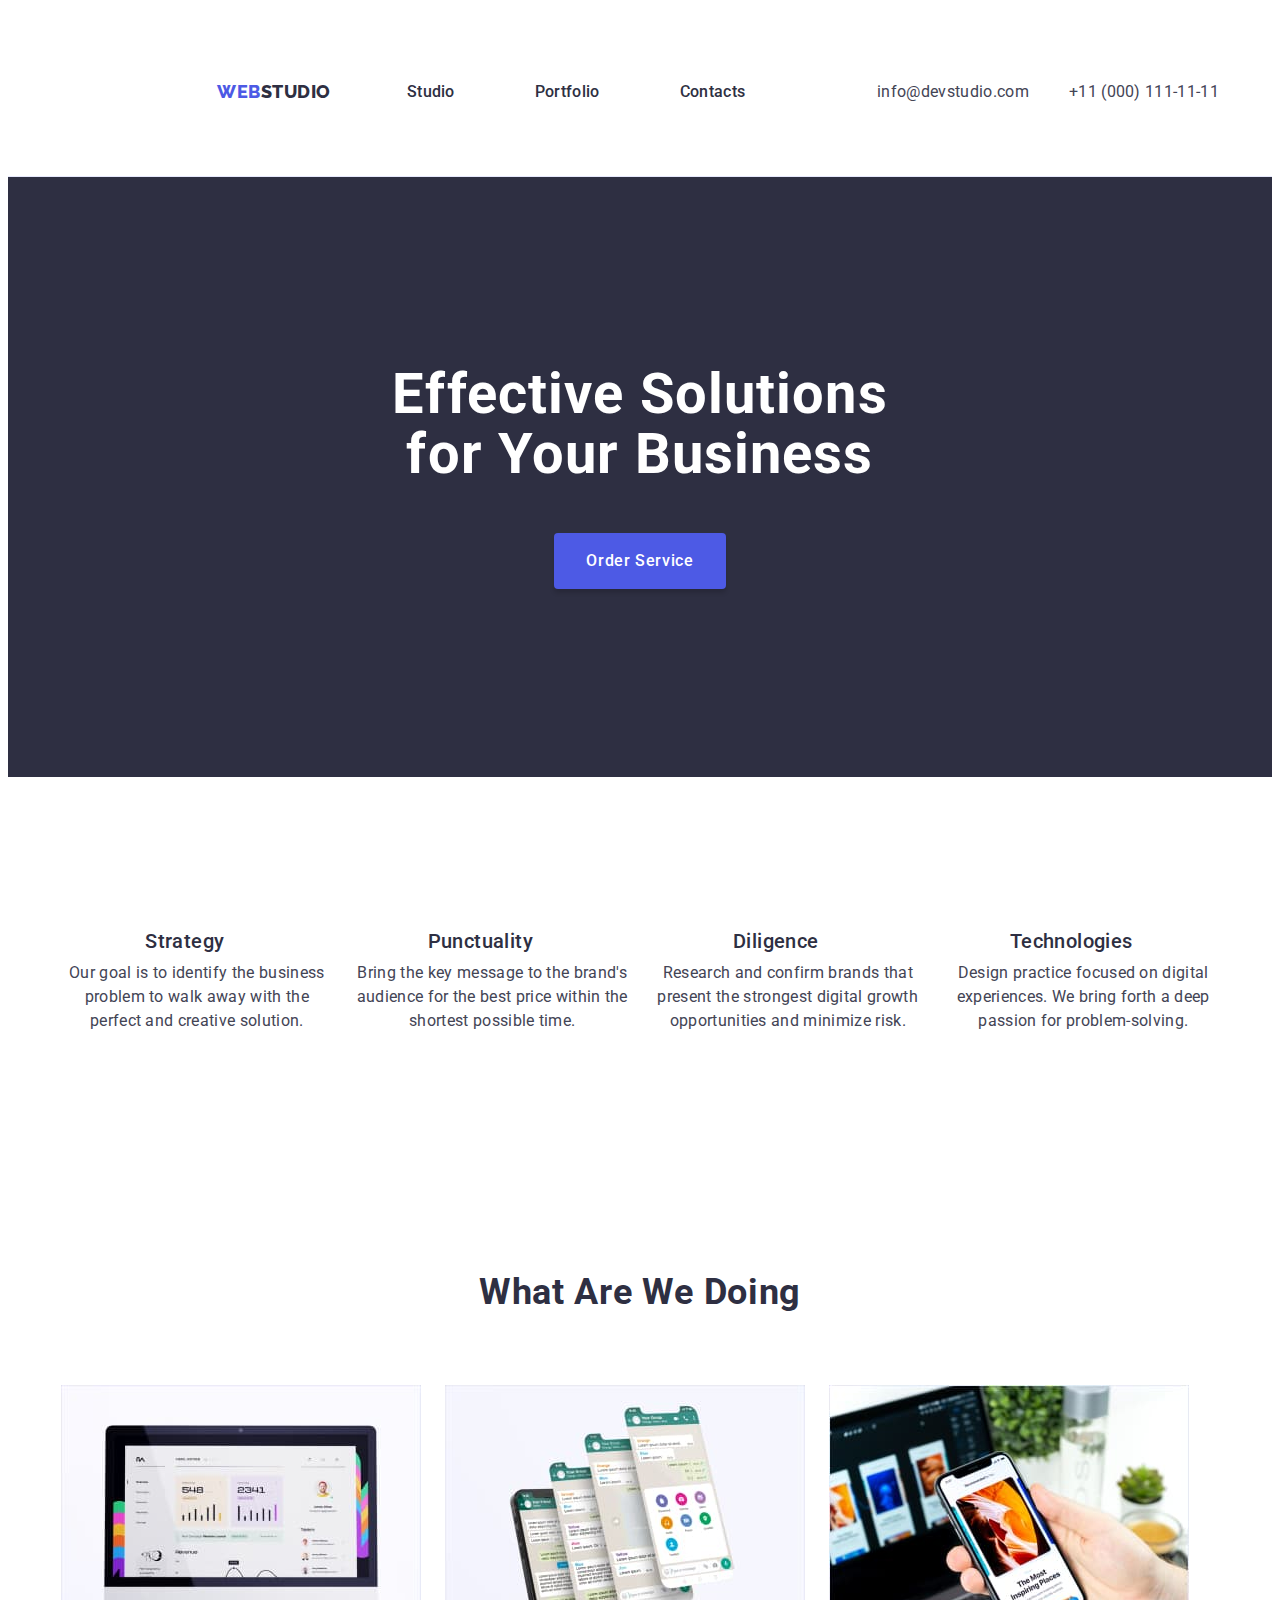
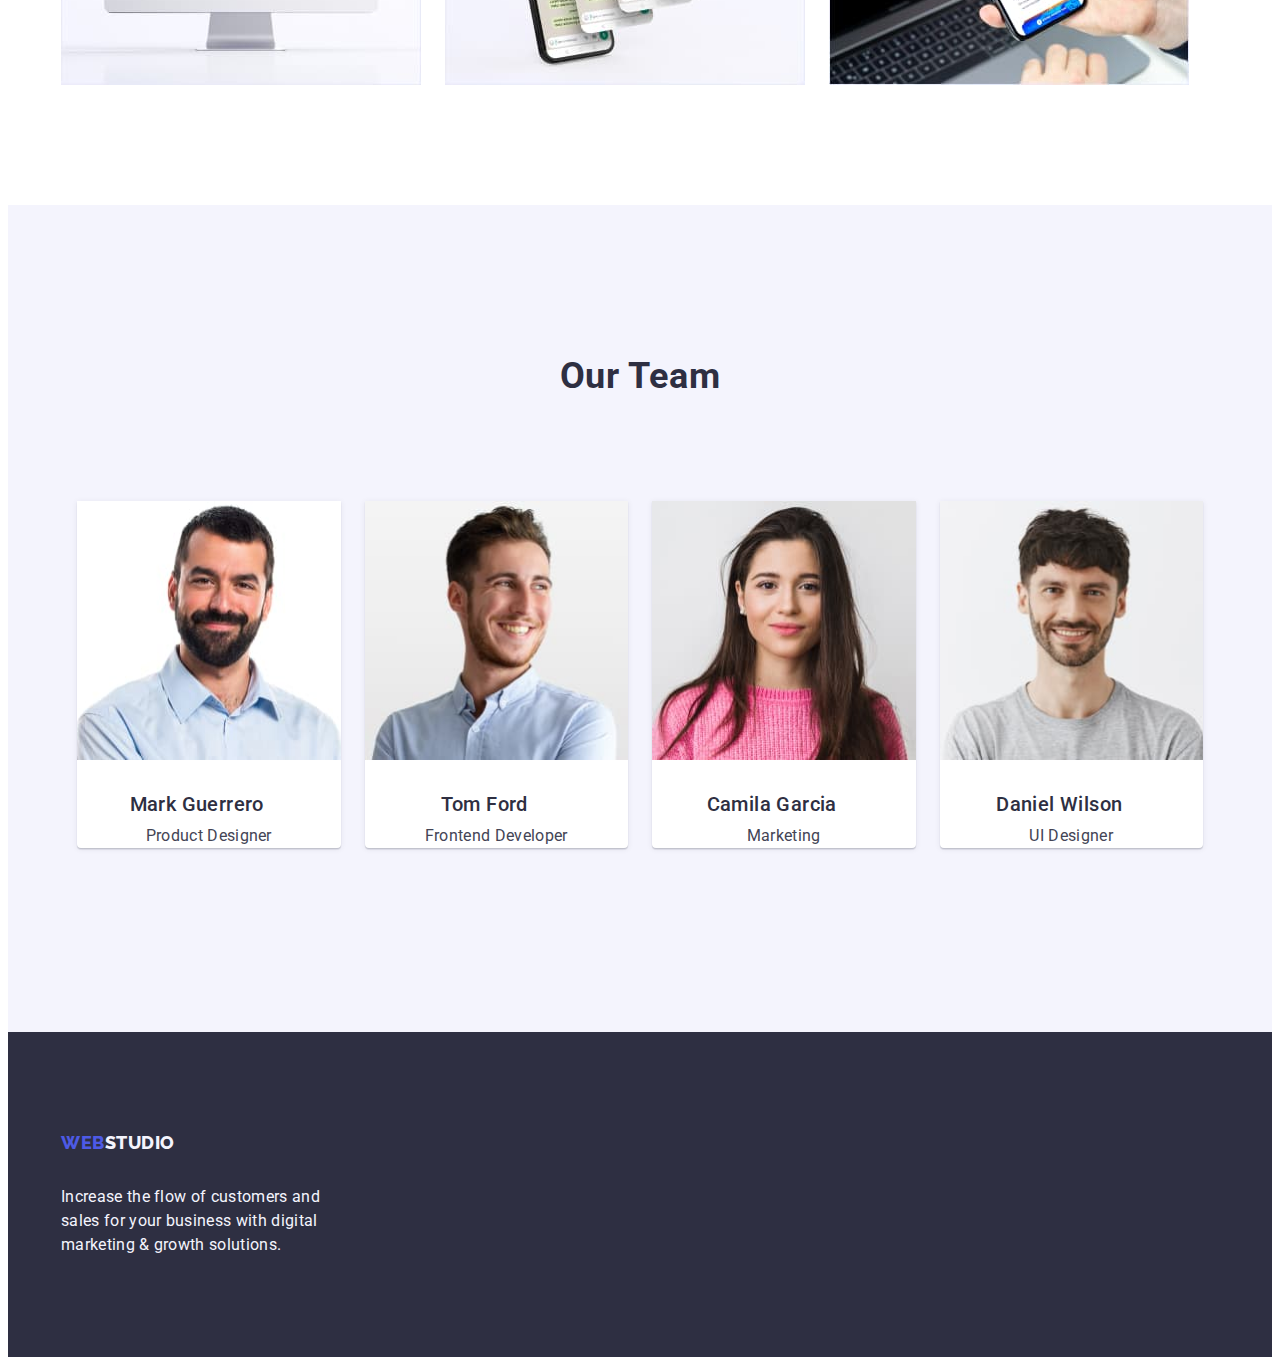
==== index.html @ ad67fa26 "update" ====
<!DOCTYPE html>
<html lang="en">
<head>
    <meta charset="UTF-8">
    <meta http-equiv="X-UA-Compatible" content="IE=edge">
    <meta name="viewport" content="width=device-width, initial-scale=1.0">
    <title>Studio</title>
    <link rel="preconnect" href="https://fonts.googleapis.com">
    <link rel="preconnect" href="https://fonts.gstatic.com" crossorigin>
    <link href="https://fonts.googleapis.com/css2?family=Raleway:wght@800&family=Roboto:wght@400;500;700;900&display=swap" rel="stylesheet">
    <link rel="stylesheet" href="https://cdnjs.cloudflare.com/ajax/libs/modern-normalize/2.0.0/modern-normalize.min.css" integrity="sha512-4xo8blKMVCiXpTaLzQSLSw3KFOVPWhm/TRtuPVc4WG6kUgjH6J03IBuG7JZPkcWMxJ5huwaBpOpnwYElP/m6wg==" crossorigin="anonymous" referrerpolicy="no-referrer" />
    <link rel="stylesheet" href="./css/styles.css">
</head>
<body class="body">

  <!--header-->
  <header class="page-header">
    <div class="container header-cont">
    <nav class="page-navigation">
      <a href="./portfolio.html" class="link logo" >Web<span class="logo-studio">Studio</span></a>
    <ul class="menu-list list">
      <li class="menu-item">
        <a href="./index.html" class="link menu-link">Studio</a></li>
      <li class="menu-item">
        <a href="./portfolio.html" class="link menu-link">Portfolio</a></li>
      <li class="menu-item">
        <a class="link menu-link last-link" href="">Contacts</a></li>
    </ul>
    </nav>
<!--address-->
    <address class="address-header">
      <ul class="list adr-header">
        <li class="address-mail-btn">
          <a class="link modal-button" href="mailto:info@devstudio.com">info@devstudio.com</a>
        </li>
        <li class="address-mail-btn">
      <a class="link modal-button" href="tel:+110001111111">+11 (000) 111-11-11</a>
      </li>
      </ul>
    </address>
  </div>
  </header>

<main>
  <!--hero-->
  <section class="hero-main">
    <div class="container">
    <h1 class="hero-text">Effective Solutions
    for Your Business</h1>
    <button type="button" class="hero-button">Order Service
    </button>
  </div>
  </section>


<!--section2-->
    <section class="strategy-section">
      <div class="container">
      <h2 hidden class="our-strategy-title">Our Strategy</h2>
      <ul class="list strategy-list">
        <li class="item-strategy">
          <h3 class="heading-title top-text">Strategy</h3>
          <p class="subheading-title low-text">Our goal is to identify the business
          problem to walk away with the perfect and creative solution.</p>
        </li>

        <li class="item-strategy">
          <h3 class="heading-title top-text">Punctuality</h3>
          <p class="subheading-title low-text">Bring the key message to the brand's audience for the best price within the shortest possible time.</p>
        </li>

        <li class="item-strategy">
          <h3 class="heading-title top-text">Diligence</h3>
          <p class="subheading-title low-text">Research and confirm brands that present the strongest digital growth opportunities and minimize risk.</p>
        </li>

        <li class="item-strategy">
          <h3 class="heading-title top-text">Technologies</h3>
          <p class="subheading-title low-text">Design practice focused on digital experiences. We bring forth a deep passion for problem-solving.</p>
        </li>
        </ul>
      </div>
    </section>
<!--section3-->

    <section class="section-gallery">
      <div class="container">
        <h2 class="headline-title">What are we doing</h2>
      <ul class="list galary-list">
        <li class="photo-item">
          <img class="gallery-photo"
          src="./images/comp.jpg" 
          alt="computer"
          width="360">
        </li>

        <li class="photo-item">
          <img class="gallery-photo"
          src="./images/phone.jpg" 
          alt="phone"
          width="360">
        </li>

        <li class="photo-item">
          <img class="gallery-photo"
          src="./images/phone1.jpg" 
          alt="phone1" 
          width="360">
        </li>
      </ul>
    </div>
    </section>

    <!--section4-->
    <section class="section-our-team">
    <div class="container team-item">
      <h2 class="headline-title">Our Team</h2>
    <div class="cont-team">
    <ul class="list team-list">
      <li class="item-our-team">
        <img class="photo-our-team" src="./images/mark.jpg" alt="mark-designer" width="264" >
      <h3 class="heading-title top-text">Mark Guerrero</h3>
      <p class="subheading-title low-text">Product Designer</p>
      </li>
      <li class="item-our-team">
        <img class="photo-our-team" src="./images/tom.jpg" alt="tom_developer" width="264" >
      <h3 class="heading-title top-text">Tom Ford</h3>
      <p class="subheading-title low-text">Frontend Developer</p>
      </li>
  
      <li class="item-our-team">
        <img class="photo-our-team" src="./images/camila.jpg" alt="camila_marketing" width="264" >
      <h3 class="heading-title top-text">Camila Garcia</h3>
      <p class="subheading-title low-text">Marketing</p>
      </li>
  
      <li class="item-our-team">
        <img class="photo-our-team" src="./images/daniel.jpg" alt="ui_designer" width="264" >
      <h3 class="heading-title top-text">Daniel Wilson</h3>
      <p class="subheading-title low-text">UI Designer</p>
    </li>
    </ul>
  </div>
  </div>
    </section>

    
  </main>

  <!--Footer-->
  <footer class="footer-line">
    <div class="container cont-footer">
    <a href="./portfolio.html" 
    class="link logo-foot">Web<span class="logo-studio-footer">Studio</span></a>
<p class="footer-tagline">Increase the flow of customers and sales for your business with digital marketing & growth solutions.</p>
</div>
</footer>
</body>
</html>
---- css/styles.css ----
.list {
    list-style: none;
}

.link {
    text-decoration: none;
}

.address-header {
    font-style: normal;
    margin-left: auto;
}

.body {
    font-family: var(--font-family);
    background-color: var(--white);
    color: var(--button); 
}

p, h1, h2, h3 {
    margin: 0;
}

ul {
    margin: 0;
    padding: 0;
}

img {
    display: block;
}

:root {
--navy-blue: #2E2F42;
--white: #FFFFFF;
--hover: #404BBF;
--button: #434455;
--portfolio-btn: #F4F4FD;
--font-family:'Roboto',sans-serif; 
--iris:#4D5AE5;
--font-weith-low:400;
--font-weith-top:500;
--font-weith-logo:800;
--font-weith-text:700;
--font-size-logo:18px;
--font-size-btn:16px;
}

.container {
    width: 1158px;
    padding-left: 15px;
    padding-right: 15px;
    margin: 0 auto;
}
/*===================HEADER======================*/
.page-header {
    padding: 24px 0 24px;

}
.header-cont {
    display: flex;
    align-items: center;
}

.page-navigation {
    align-items: center;
}

    .logo {
    font-family: "Raleway", sans-serif;
    font-weight: 800;
    font-size: 18px;
    line-height: 1.17;
    letter-spacing: 0.03em;
    text-transform: uppercase;
    color: var(--iris);
    display: flex;
    align-items: center;
    padding-left: 156px;
    margin-right: 76px;
}
.logo-studio {
    font-family: "Raleway", sans-serif;
    font-weight: var(--font-weith-logo);
    font-size: var(--font-size-logo);
    line-height: 21px;
    display: flex;
    letter-spacing: 0.03em;
    text-transform: uppercase;
    color: var(--navy-blue); 
}

.cont-footer {
    display: flex;
    flex-direction: column;
}

.menu-list {
display: flex; 
gap: 40px; 
}

.page-navigation {
    display: flex;
    padding: 24px 0 24px;
}

.menu-link {
    font-family: var(--font-family);
    font-weight: var(--font-weith-top);
    font-size: var(--font-size-btn);
    line-height: 1.50;
    letter-spacing: 0.02em;
    color: var(--navy-blue);
}

.menu-link:hover,
.menu-link:focus {
    color: var(--hover);
}

.menu-item {
    margin-right: 40px;
    padding: 24px 0 24px;
}
.last-link {
    margin-right: 0;

}
.page-header {
    padding-top: 24px;
    border-bottom: 1px solid #E7E9FC;
    box-sizing: border-box;
}
/*===================/HEADER======================*/

/*===================ADDRESS======================*/
.modal-button {
    font-family: var(--font-family); 
    font-weight: var(--font-weith-low);
    font-size: var(--font-size-btn);
    line-height: 1.50;
    letter-spacing: 0.02em;
    color: var(--button);
    font-style: normal;
    padding-top: 24px;
    margin-bottom: 24px;

}
.modal-button:hover,
.modal-button:focus {
    color: var(--hover);
}

.address-mail-btn {
    display: flex;
    margin-left: auto;
    align-items: center;
    padding: 24px 0;
}

.adr-header {
    display: flex;
    gap: 40px; 
}
/*===================/ADDRESS======================*/

/*===================HERO==================*/

.hero-main {
    background-color: #2E2F42;
    padding: 188px 0;

}
.hero-text {
    margin: 0 auto;
    font-family: var(--font-family); 
    font-size: 56px;
    line-height: 1.07; 
    text-align: center;
    letter-spacing: 0.02em;
    color: var(--white);
    margin-bottom: 48px;
    max-width: 496px;
}
.hero-button {
    border: none;
    margin: 0 auto;
    display: block;
    font-family: var(--font-family);
    font-weight: var(--font-weith-top);
    font-size: var(--font-size-btn);
    height: 56px;
    min-width: 169px;
    line-height: 1.50; 
    box-shadow: 0px 4px 4px rgba(0, 0, 0, 0.15);
    border-radius: 4px;
    letter-spacing: 0.04em;
    color: var(--white);
    background: var(--iris);
    padding-top: 16px;
    padding-bottom: 16px;
    padding-left: 32px;
    padding-right: 32px;
    cursor: pointer
}

.hero-button:hover,
.hero-button:focus {
    background: var(--hover);
}


/*===================/HERO======================*/

/*===================STRATEGY======================*/
.strategy-section {
    padding-top: 120px;
    padding-bottom: 120px;
}

.strategy-list {
    display: flex;
    gap: 24px;
}
.item-strategy {
    flex-basis: calc((100% - 3 * 24px) / 4);

}
/*===================/STRATEGY======================*/


/*===================GALLERY======================*/

.headline-title {
    font-size: 36px;
    line-height: 40px;
    text-align: center;
    letter-spacing: 0.02em;
    text-transform: capitalize;
    color: var(--navy-blue);
    line-height: 1.11; 
    margin-bottom: 72px;
}

.gallery-photo {
width: 360px;
height: 300px;
}

/*===================/GALLERY======================*/
.section-gallery {
padding-top: 120px;
padding-bottom: 120px;
}

.galary-list {
    display: flex;
    gap: 24px;
}

.gallery-photo {
    display: block;  
    max-width: 100%; 
    height: auto; 
}
/*===================OUR-TEAM======================*/
.cont-team {
    padding: 32px 16px 32px;


}
.section-our-team {
    background-color: var(--portfolio-btn);
    padding: 120px 0 120px;

}
.team-list {
    display: flex;
    gap: 24px;

}

.team-item {
    padding-top: 32px;
    padding-bottom: 32px; 
    padding-left: 16px; 
    padding-right: 16px;

}

.item-our-team {
    flex-basis: calc((100% - 3 * 24px) / 4); 
    background: #FFFFFF;
    box-shadow: 0px 1px 6px rgba(46, 47, 66, 0.08), 0px 1px 1px rgba(46, 47, 66, 0.16), 0px 2px 1px rgba(46, 47, 66, 0.08);
    border-radius: 0px 0px 4px 4px;
}

.photo-our-team {
    display: block;  
    max-width: 100%; 
    height: auto; 
}

.item-our-team {
    background-color: var(--white);
}

.heading-title {
    font-family:var(--font-family);
    font-weight:var(--font-weith-top);
    font-size: 20px;
    line-height: 1.20; 
    letter-spacing: 0.02em;
    color: var(--navy-blue);
    margin-top: 32px;
    margin-bottom: 8px;
    margin-right: 24px;
}

.top-text {
    text-align: center;
    margin-bottom: 8px;
}

.subheading-title {
    font-size: var(--font-size-btn);
    line-height: 1.50; 
    letter-spacing: 0.02em;
    color: var(--button);
    margin-top: 8px;
    }

    .low-text {
        text-align: center;
    }
/*===================/OUR-TEAM======================*/


/*===================FOOTER======================*/

.footer-line {
background-color:var(--navy-blue);
padding: 100px 0 100px;
margin: 0 auto;

}

.footer-tagline {
    font-weight: var(--font-weith-low);
    font-size: var(--font-size-btn);
    line-height: 1.50; 
    letter-spacing: 0.02em;
    color: var(--portfolio-btn);
    max-width: 264px;
    margin-top: 16px;
}

.logo-studio-footer {
    font-family: "Raleway", sans-serif;
    font-weight: var(--font-weith-logo);
    font-size: var(--font-size-logo);
    line-height: 1.17;
    letter-spacing: 0.03em;
    text-transform: uppercase;
    color: var(--portfolio-btn);
    margin-bottom: 16px; 
    
}

.logo-foot {
    display: inline-block;
    font-family: "Raleway", sans-serif;
    font-weight: 800;
    font-size: 18px;
    line-height: 1.17;
    letter-spacing: 0.03em;
    text-transform: uppercase;
    color: var(--iris);
    margin-bottom: 16px;
}

/*===================/FOOTER======================*/

/*===============PORTFOLIO MAIN SECTION==================*/
.main-portfolio {
    padding: 32px 16px;
    border: 1px solid #e7e9fc; 
    border-top: none;
    margin-bottom: 8px;

}
.main-section {
    padding: 96px 0 120px;
}

.portfolio-btn {
padding: 12px 24px 12px;
font-family: "Roboto", sans-serif; 
color: var(--iris);
font-size: var(--font-size-btn);
line-height: 1.50; 
display: flex;
align-items: center;
text-align: center;
letter-spacing: 0.04em;
border-radius: 4px;
background: var(--portfolio-btn);
cursor: pointer;
font-weight: 500; 
background: #F4F4FD;
border: 1px solid #E7E9FC;
border-radius: 4px;
min-width: 116px;
height: 48px;
justify-content: center;
}

.list-button {
display: flex;
gap: 24px;
justify-content: center;
padding: 12px 24px;
margin-bottom: 72px
}


.portfolio-btn:hover,
.portfolio-btn:focus {
    background: var(--hover);
    color: var(--white);
    border: 1px solid transparent;
}

.portfolio-list {
    display: flex;
    gap: 168px 24px;
    flex-wrap: wrap;
    column-gap: 24px;
    row-gap: 48px;
}

.portfolio-item {
    width: calc((100% - 48px) / 3);
    background: #FFFFFF;
    border: 1px solid #E7E9FC;
}

.portfolio-item:nth-child(3n) {
    margin-right: 0; 
}

.portfolio-item:nth-last-child(-n+3) {
    margin-bottom: 0;
}

.img-portfolio {
    display: block;
    max-width: 100%;
    height: auto;
}

.cont-portfolio {
    padding: 32px 16px;
    border: 1px solid #e7e9fc;
    border-top: none;
}
/*===============/PORTFOLIO MAIN SECTION==================*/
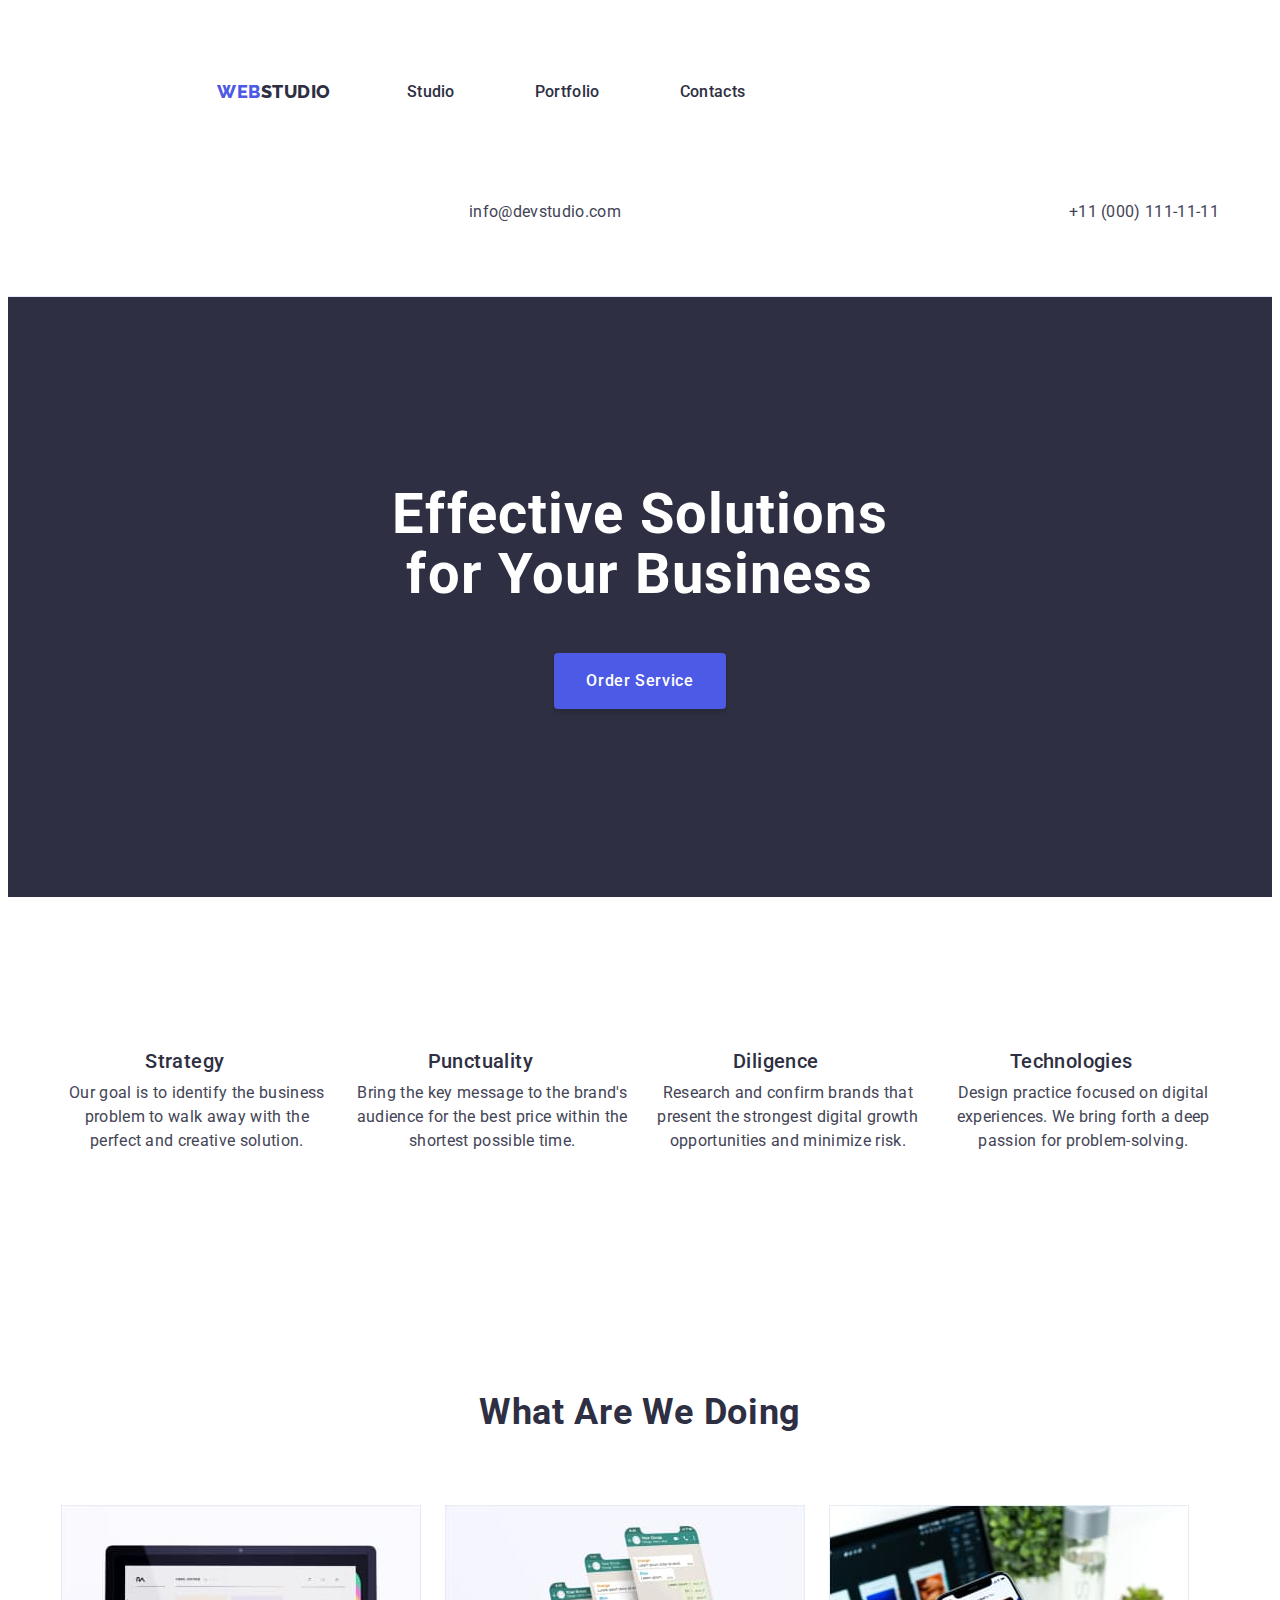
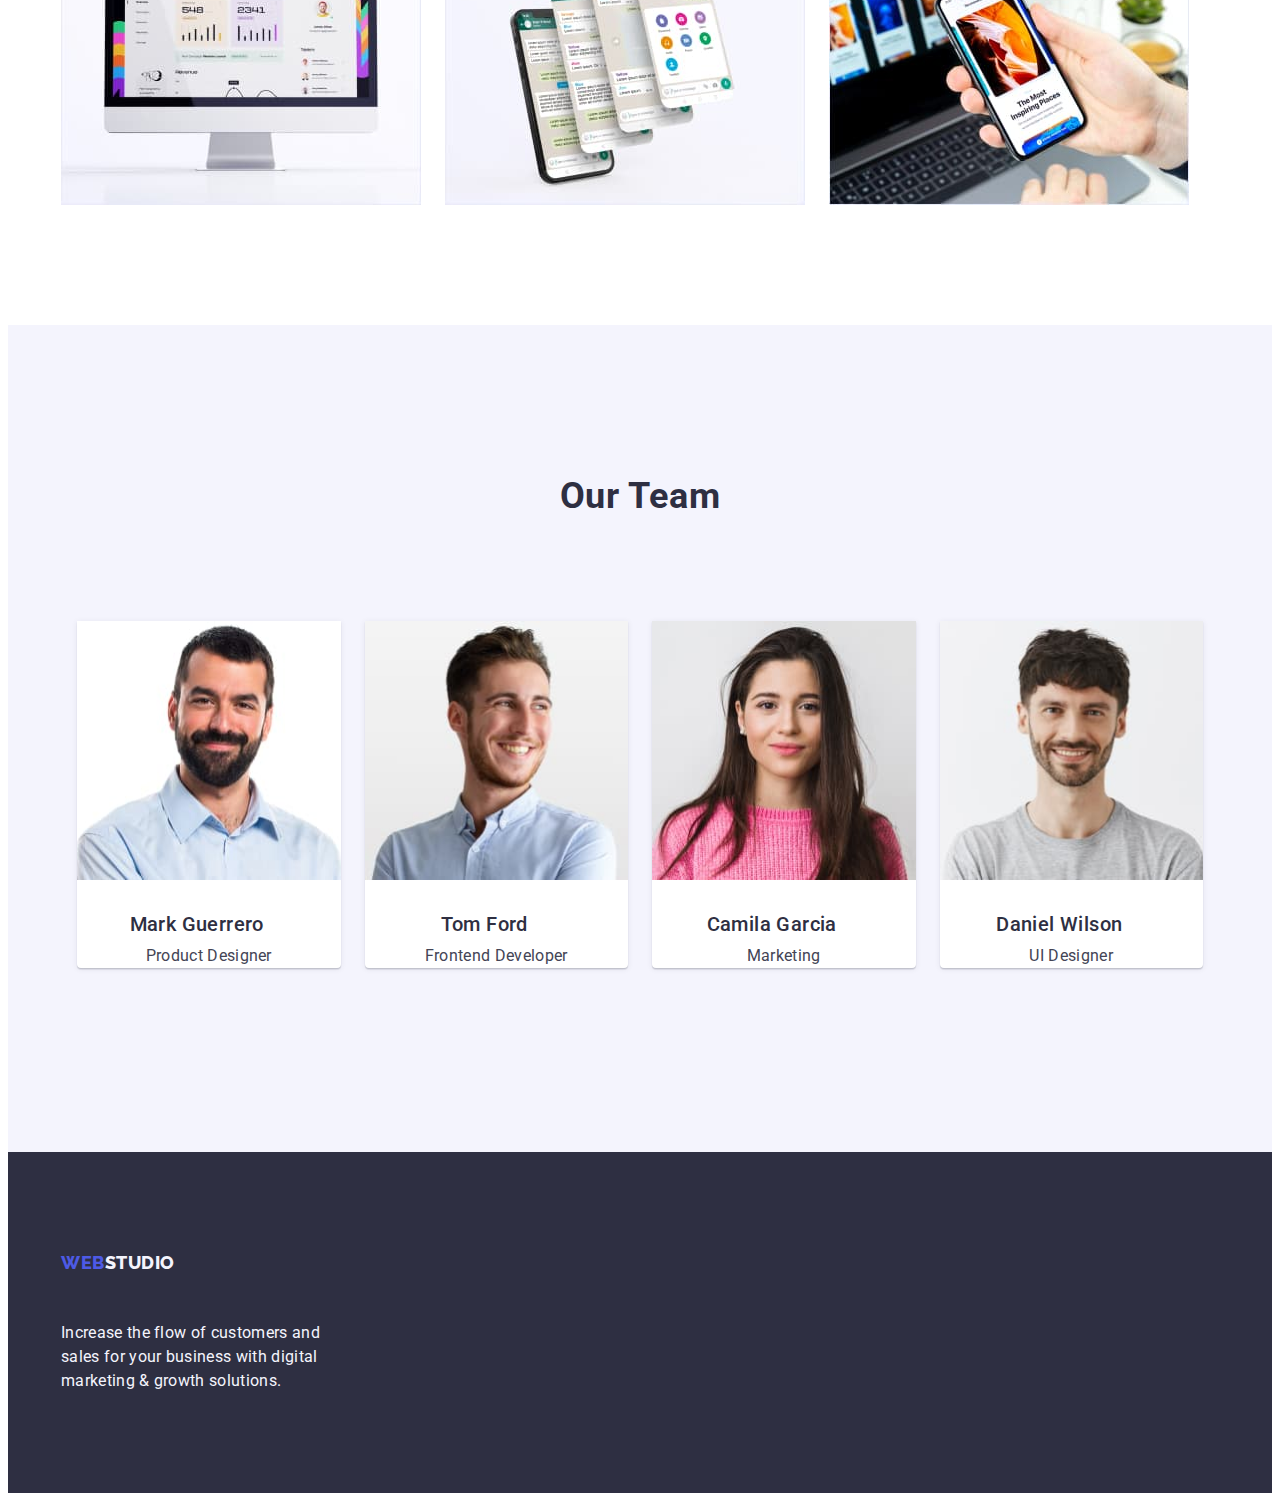
==== commit c03ac783: "update" ====
--- a/index.html
+++ b/index.html
@@ -149,9 +149,9 @@
 
   <!--Footer-->
   <footer class="footer-line">
-    <div class="container cont-footer">
+    <div class="container">
     <a href="./portfolio.html" 
-    class="link logo-foot">Web<span class="logo-studio-footer">Studio</span></a>
+    class="logo-foot link">Web<span class="logo-studio-footer">Studio</span></a>
 <p class="footer-tagline">Increase the flow of customers and sales for your business with digital marketing & growth solutions.</p>
 </div>
 </footer>
--- a/css/styles.css
+++ b/css/styles.css
@@ -58,12 +58,12 @@
 
 }
 .header-cont {
-    display: flex;
     align-items: center;
 }
 
 .page-navigation {
     align-items: center;
+    display: flex;
 }
 
     .logo {
@@ -90,11 +90,6 @@
     color: var(--navy-blue); 
 }
 
-.cont-footer {
-    display: flex;
-    flex-direction: column;
-}
-
 .menu-list {
 display: flex; 
 gap: 40px; 
@@ -121,7 +116,8 @@
 
 .menu-item {
     margin-right: 40px;
-    padding: 24px 0 24px;
+    padding-top: 24px;
+    padding-bottom: 24px;
 }
 .last-link {
     margin-right: 0;
@@ -357,6 +353,7 @@
 }
 
 .logo-studio-footer {
+    display: inline-block;
     font-family: "Raleway", sans-serif;
     font-weight: var(--font-weith-logo);
     font-size: var(--font-size-logo);
@@ -460,9 +457,11 @@
     height: auto;
 }
 
-.cont-portfolio {
+.portfolio-photo {
     padding: 32px 16px;
     border: 1px solid #e7e9fc;
     border-top: none;
+    margin-bottom: 8px;
+
 }
 /*===============/PORTFOLIO MAIN SECTION==================*/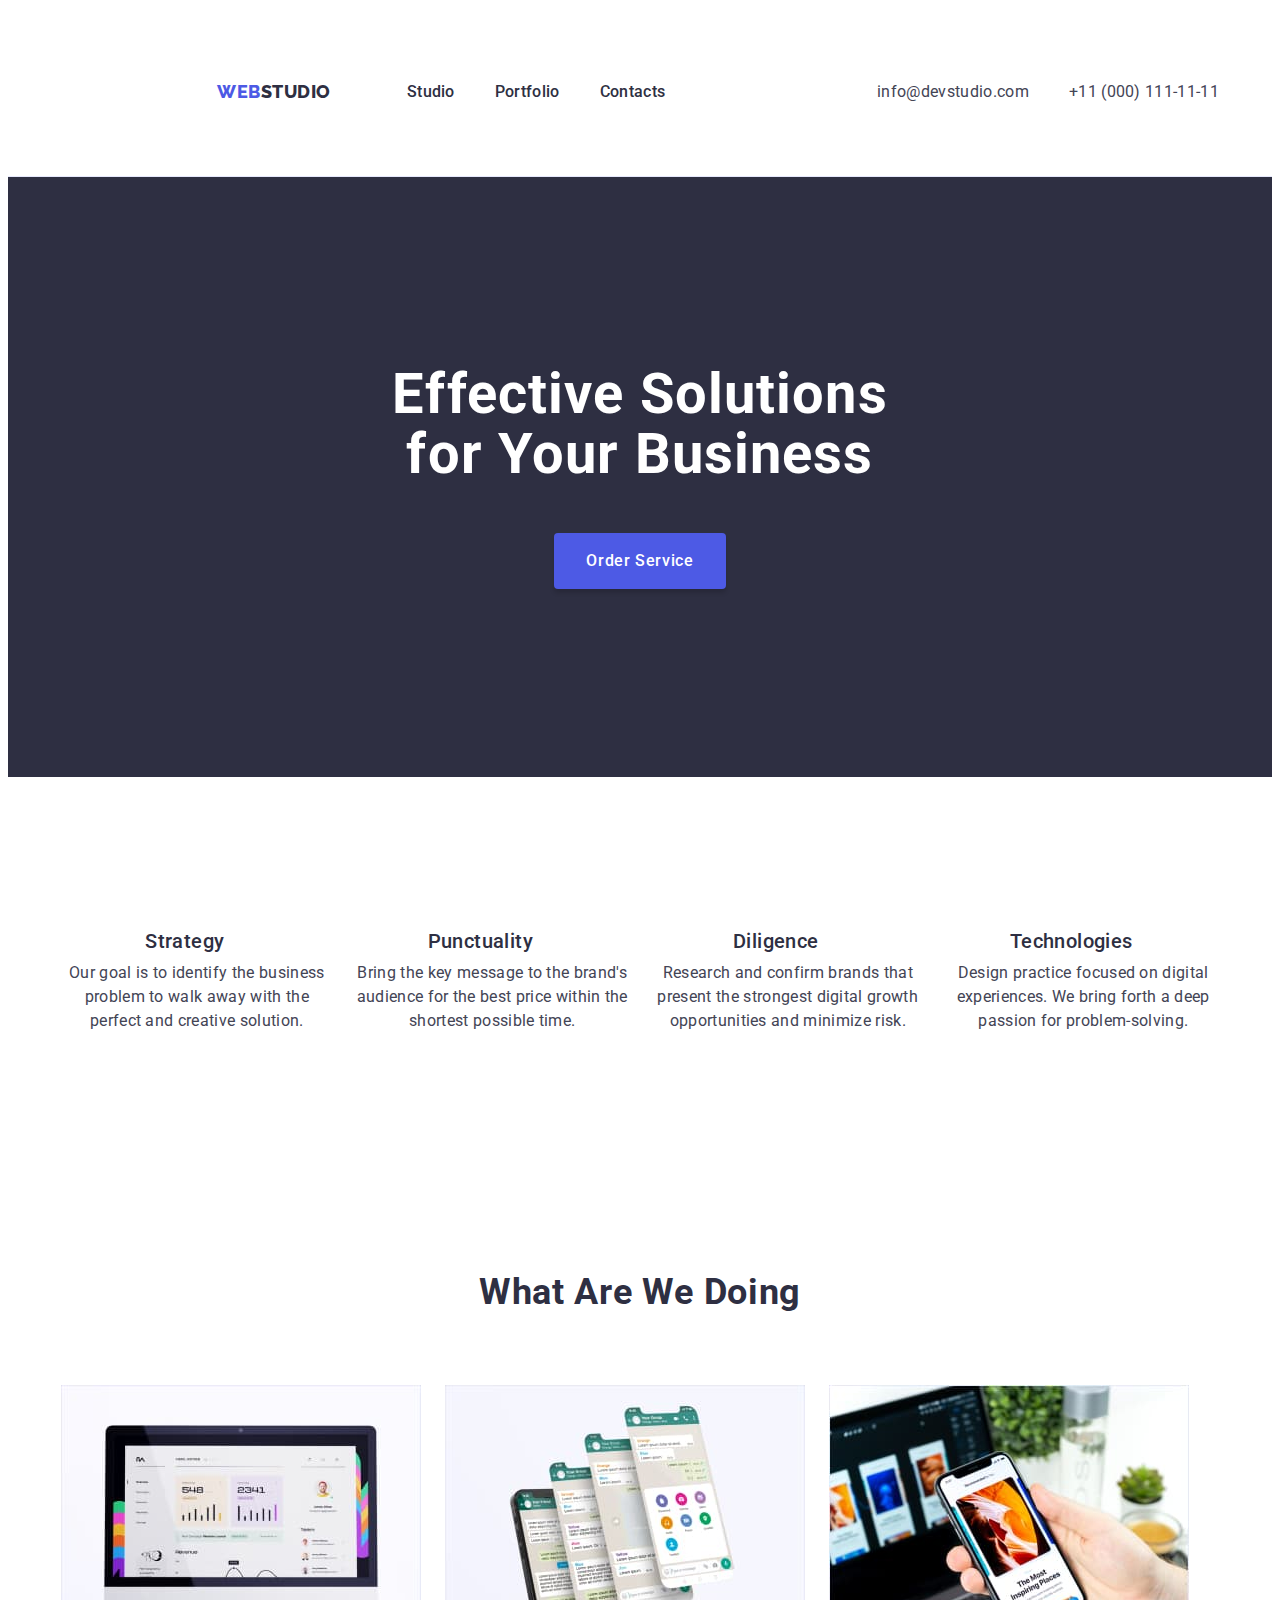
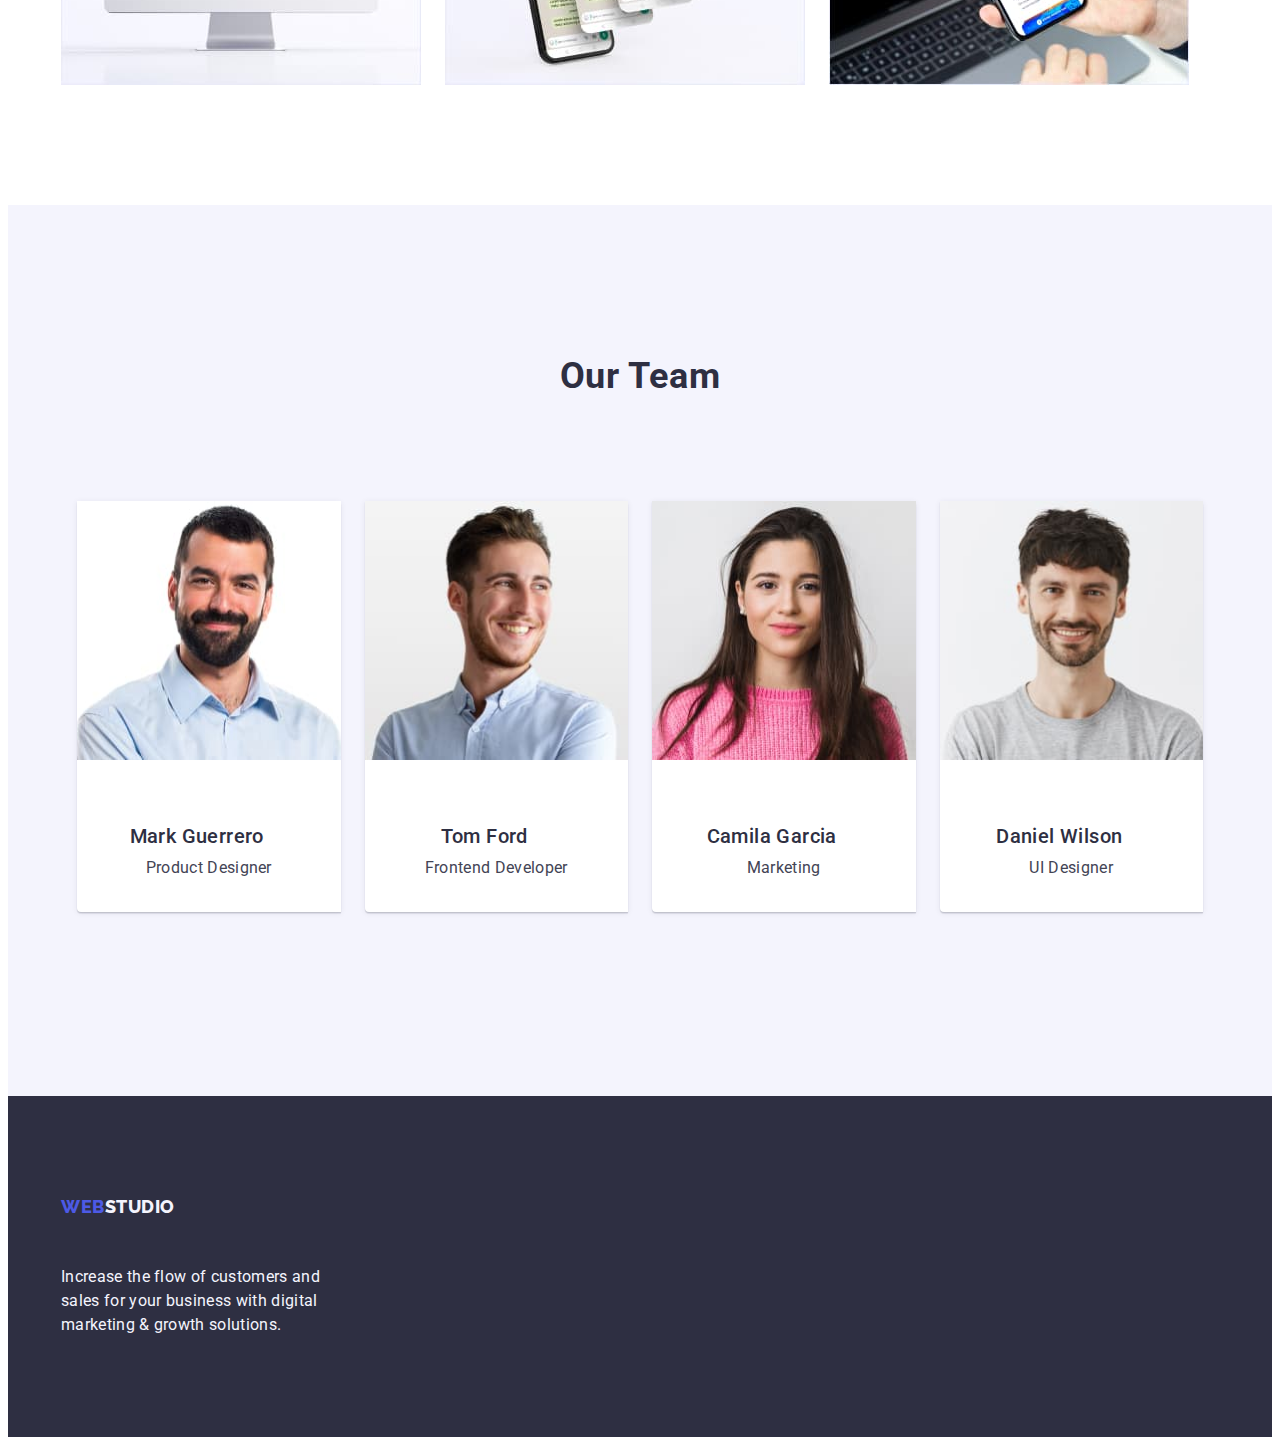
==== commit 9f15839e: "update 4 section and portfolio main" ====
--- a/index.html
+++ b/index.html
@@ -116,31 +116,36 @@
     <div class="container team-item">
       <h2 class="headline-title">Our Team</h2>
     <div class="cont-team">
-    <ul class="list team-list">
+    <ul class="team-list list">
       <li class="item-our-team">
         <img class="photo-our-team" src="./images/mark.jpg" alt="mark-designer" width="264" >
-      <h3 class="heading-title top-text">Mark Guerrero</h3>
+      <div class="block-team">
+        <h3 class="heading-title top-text">Mark Guerrero</h3>
       <p class="subheading-title low-text">Product Designer</p>
+    </div>
       </li>
       <li class="item-our-team">
         <img class="photo-our-team" src="./images/tom.jpg" alt="tom_developer" width="264" >
-      <h3 class="heading-title top-text">Tom Ford</h3>
+      <div class="block-team">
+        <h3 class="heading-title top-text">Tom Ford</h3>
       <p class="subheading-title low-text">Frontend Developer</p>
-      </li>
-  
+    </div>
+    </li>
       <li class="item-our-team">
         <img class="photo-our-team" src="./images/camila.jpg" alt="camila_marketing" width="264" >
-      <h3 class="heading-title top-text">Camila Garcia</h3>
+      <div class="block-team">
+        <h3 class="heading-title top-text">Camila Garcia</h3>
       <p class="subheading-title low-text">Marketing</p>
-      </li>
-  
+    </div>
+    </li>
       <li class="item-our-team">
         <img class="photo-our-team" src="./images/daniel.jpg" alt="ui_designer" width="264" >
-      <h3 class="heading-title top-text">Daniel Wilson</h3>
+      <div class="block-team">
+        <h3 class="heading-title top-text">Daniel Wilson</h3>
       <p class="subheading-title low-text">UI Designer</p>
+    </div>
     </li>
     </ul>
-  </div>
   </div>
     </section>
 
--- a/css/styles.css
+++ b/css/styles.css
@@ -59,6 +59,7 @@
 }
 .header-cont {
     align-items: center;
+    display: flex;
 }
 
 .page-navigation {
@@ -115,9 +116,7 @@
 }
 
 .menu-item {
-    margin-right: 40px;
-    padding-top: 24px;
-    padding-bottom: 24px;
+    padding: 24px 0 24px;
 }
 .last-link {
     margin-right: 0;
@@ -228,6 +227,32 @@
 
 /*===================GALLERY======================*/
 
+.gallery-photo {
+width: 360px;
+height: 300px;
+}
+
+/*===================/GALLERY======================*/
+.section-gallery {
+padding-top: 120px;
+padding-bottom: 120px;
+}
+
+.galary-list {
+    display: flex;
+    gap: 24px;
+}
+
+.gallery-photo {
+    display: block;  
+    max-width: 100%; 
+    height: auto; 
+}
+/*===================OUR-TEAM======================*/
+.block-team {
+    padding: 32px 16px;
+    
+}
 .headline-title {
     font-size: 36px;
     line-height: 40px;
@@ -239,28 +264,6 @@
     margin-bottom: 72px;
 }
 
-.gallery-photo {
-width: 360px;
-height: 300px;
-}
-
-/*===================/GALLERY======================*/
-.section-gallery {
-padding-top: 120px;
-padding-bottom: 120px;
-}
-
-.galary-list {
-    display: flex;
-    gap: 24px;
-}
-
-.gallery-photo {
-    display: block;  
-    max-width: 100%; 
-    height: auto; 
-}
-/*===================OUR-TEAM======================*/
 .cont-team {
     padding: 32px 16px 32px;
 
@@ -286,10 +289,13 @@
 }
 
 .item-our-team {
-    flex-basis: calc((100% - 3 * 24px) / 4); 
+    width: calc((100% - 72px) / 4); 
     background: #FFFFFF;
     box-shadow: 0px 1px 6px rgba(46, 47, 66, 0.08), 0px 1px 1px rgba(46, 47, 66, 0.16), 0px 2px 1px rgba(46, 47, 66, 0.08);
-    border-radius: 0px 0px 4px 4px;
+    border-top-left-radius: 0px; 
+    border-top-right-radius: 0px ; 
+    border-top-right-radius: 4px; 
+    border-bottom-left-radius:4px;
 }
 
 .photo-our-team {
@@ -418,7 +424,6 @@
 gap: 24px;
 justify-content: center;
 padding: 12px 24px;
-margin-bottom: 72px
 }
 
 
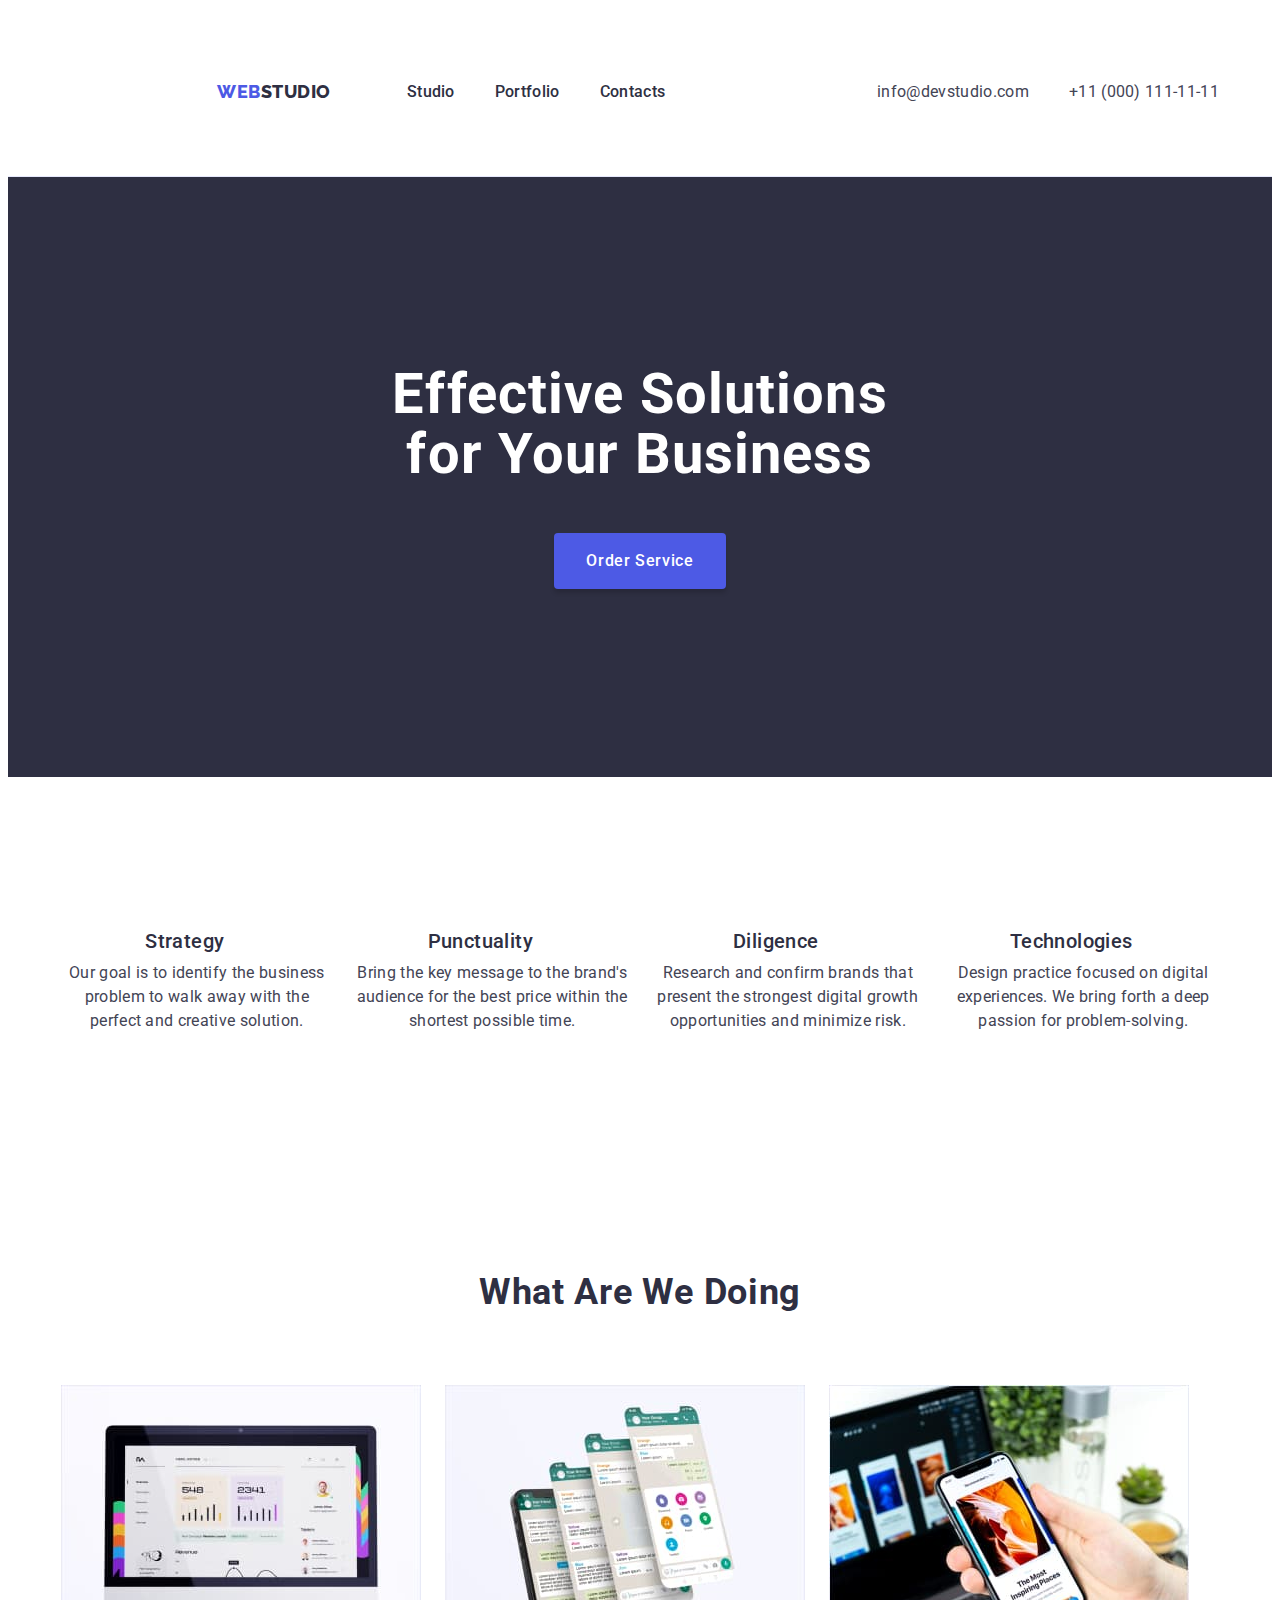
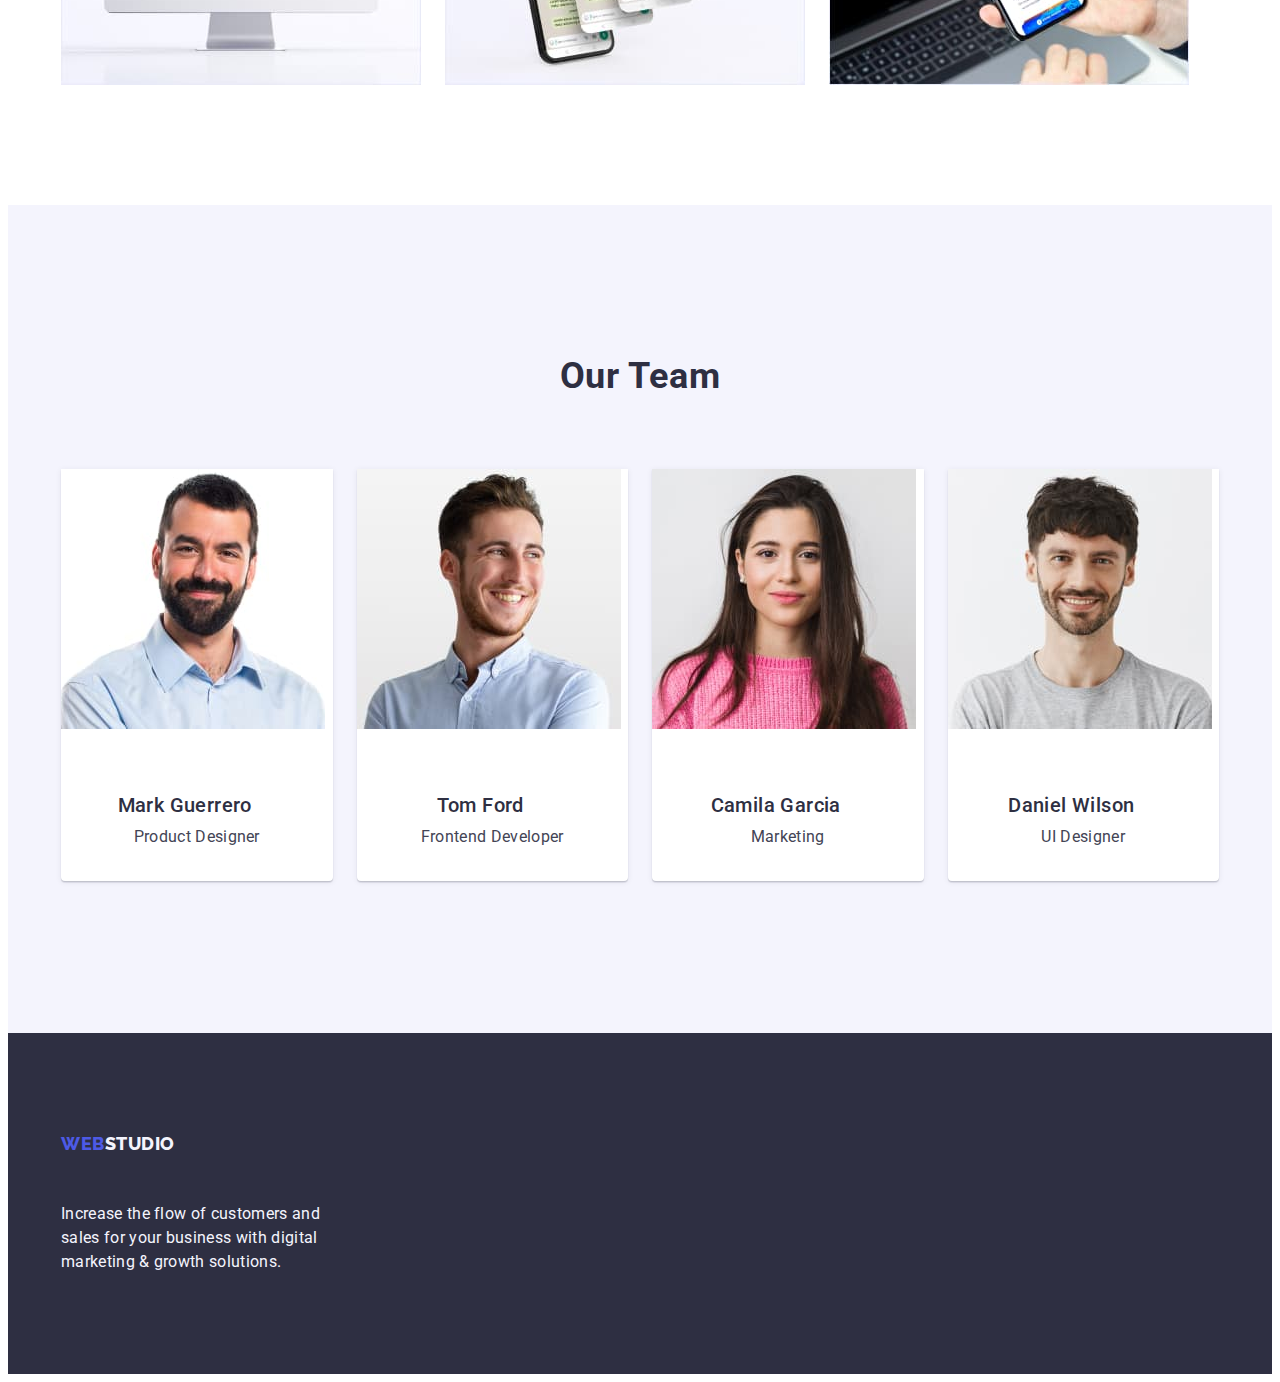
==== commit 729e3d6a: "update" ====
--- a/index.html
+++ b/index.html
@@ -8,11 +8,10 @@
     <link rel="preconnect" href="https://fonts.googleapis.com">
     <link rel="preconnect" href="https://fonts.gstatic.com" crossorigin>
     <link href="https://fonts.googleapis.com/css2?family=Raleway:wght@800&family=Roboto:wght@400;500;700;900&display=swap" rel="stylesheet">
-    <link rel="stylesheet" href="https://cdnjs.cloudflare.com/ajax/libs/modern-normalize/2.0.0/modern-normalize.min.css" integrity="sha512-4xo8blKMVCiXpTaLzQSLSw3KFOVPWhm/TRtuPVc4WG6kUgjH6J03IBuG7JZPkcWMxJ5huwaBpOpnwYElP/m6wg==" crossorigin="anonymous" referrerpolicy="no-referrer" />
+    <link rel="stylesheet" href="https://cdnjs.cloudflare.com/ajax/libs/modern-normalize/2.0.0/modern-normalize.min.css" integrity="sha512-4xo8blKMVCiXpTaLzQSLSw3KFOVPWhm/TRtuPVc4WG6kUgjH6J03IBuG7JZPkcWMxJ5huwaBpOpnwYElP/m6wg==" crossorigin="anonymous" referrerpolicy="no-referrer">
     <link rel="stylesheet" href="./css/styles.css">
 </head>
 <body class="body">
-
   <!--header-->
   <header class="page-header">
     <div class="container header-cont">
@@ -40,7 +39,6 @@
     </address>
   </div>
   </header>
-
 <main>
   <!--hero-->
   <section class="hero-main">
@@ -51,8 +49,6 @@
     </button>
   </div>
   </section>
-
-
 <!--section2-->
     <section class="strategy-section">
       <div class="container">
@@ -63,17 +59,14 @@
           <p class="subheading-title low-text">Our goal is to identify the business
           problem to walk away with the perfect and creative solution.</p>
         </li>
-
         <li class="item-strategy">
           <h3 class="heading-title top-text">Punctuality</h3>
           <p class="subheading-title low-text">Bring the key message to the brand's audience for the best price within the shortest possible time.</p>
         </li>
-
         <li class="item-strategy">
           <h3 class="heading-title top-text">Diligence</h3>
           <p class="subheading-title low-text">Research and confirm brands that present the strongest digital growth opportunities and minimize risk.</p>
         </li>
-
         <li class="item-strategy">
           <h3 class="heading-title top-text">Technologies</h3>
           <p class="subheading-title low-text">Design practice focused on digital experiences. We bring forth a deep passion for problem-solving.</p>
@@ -82,7 +75,6 @@
       </div>
     </section>
 <!--section3-->
-
     <section class="section-gallery">
       <div class="container">
         <h2 class="headline-title">What are we doing</h2>
@@ -93,14 +85,12 @@
           alt="computer"
           width="360">
         </li>
-
         <li class="photo-item">
           <img class="gallery-photo"
           src="./images/phone.jpg" 
           alt="phone"
           width="360">
         </li>
-
         <li class="photo-item">
           <img class="gallery-photo"
           src="./images/phone1.jpg" 
@@ -110,12 +100,10 @@
       </ul>
     </div>
     </section>
-
     <!--section4-->
     <section class="section-our-team">
-    <div class="container team-item">
+    <div class="container team-item"> 
       <h2 class="headline-title">Our Team</h2>
-    <div class="cont-team">
     <ul class="team-list list">
       <li class="item-our-team">
         <img class="photo-our-team" src="./images/mark.jpg" alt="mark-designer" width="264" >
@@ -148,10 +136,7 @@
     </ul>
   </div>
     </section>
-
-    
   </main>
-
   <!--Footer-->
   <footer class="footer-line">
     <div class="container">
--- a/css/styles.css
+++ b/css/styles.css
@@ -116,7 +116,8 @@
 }
 
 .menu-item {
-    padding: 24px 0 24px;
+    padding-bottom: 24px;
+    padding-top: 24px; 
 }
 .last-link {
     margin-right: 0;
@@ -292,10 +293,7 @@
     width: calc((100% - 72px) / 4); 
     background: #FFFFFF;
     box-shadow: 0px 1px 6px rgba(46, 47, 66, 0.08), 0px 1px 1px rgba(46, 47, 66, 0.16), 0px 2px 1px rgba(46, 47, 66, 0.08);
-    border-top-left-radius: 0px; 
-    border-top-right-radius: 0px ; 
-    border-top-right-radius: 4px; 
-    border-bottom-left-radius:4px;
+    border-radius: 0px 0px 4px 4px; 
 }
 
 .photo-our-team {
@@ -440,6 +438,7 @@
     flex-wrap: wrap;
     column-gap: 24px;
     row-gap: 48px;
+    margin-bottom: 72px
 }
 
 .portfolio-item {
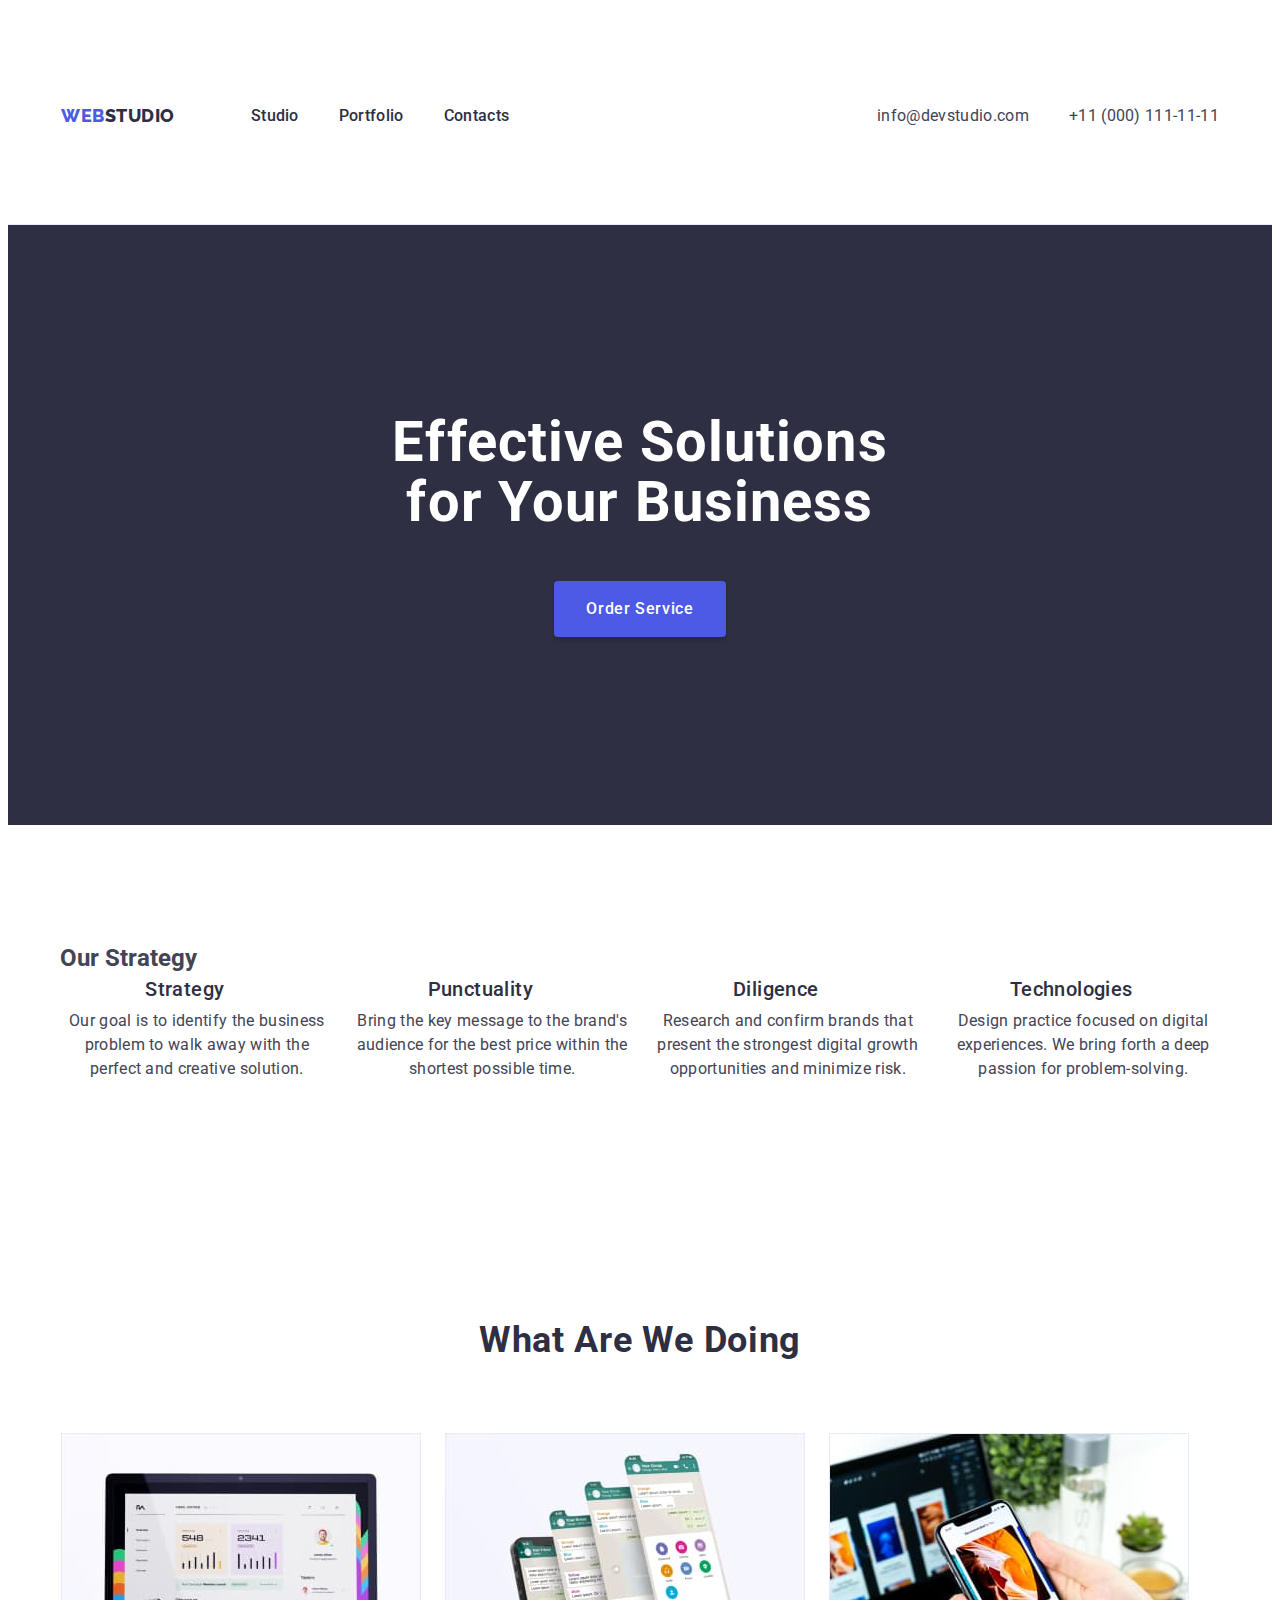
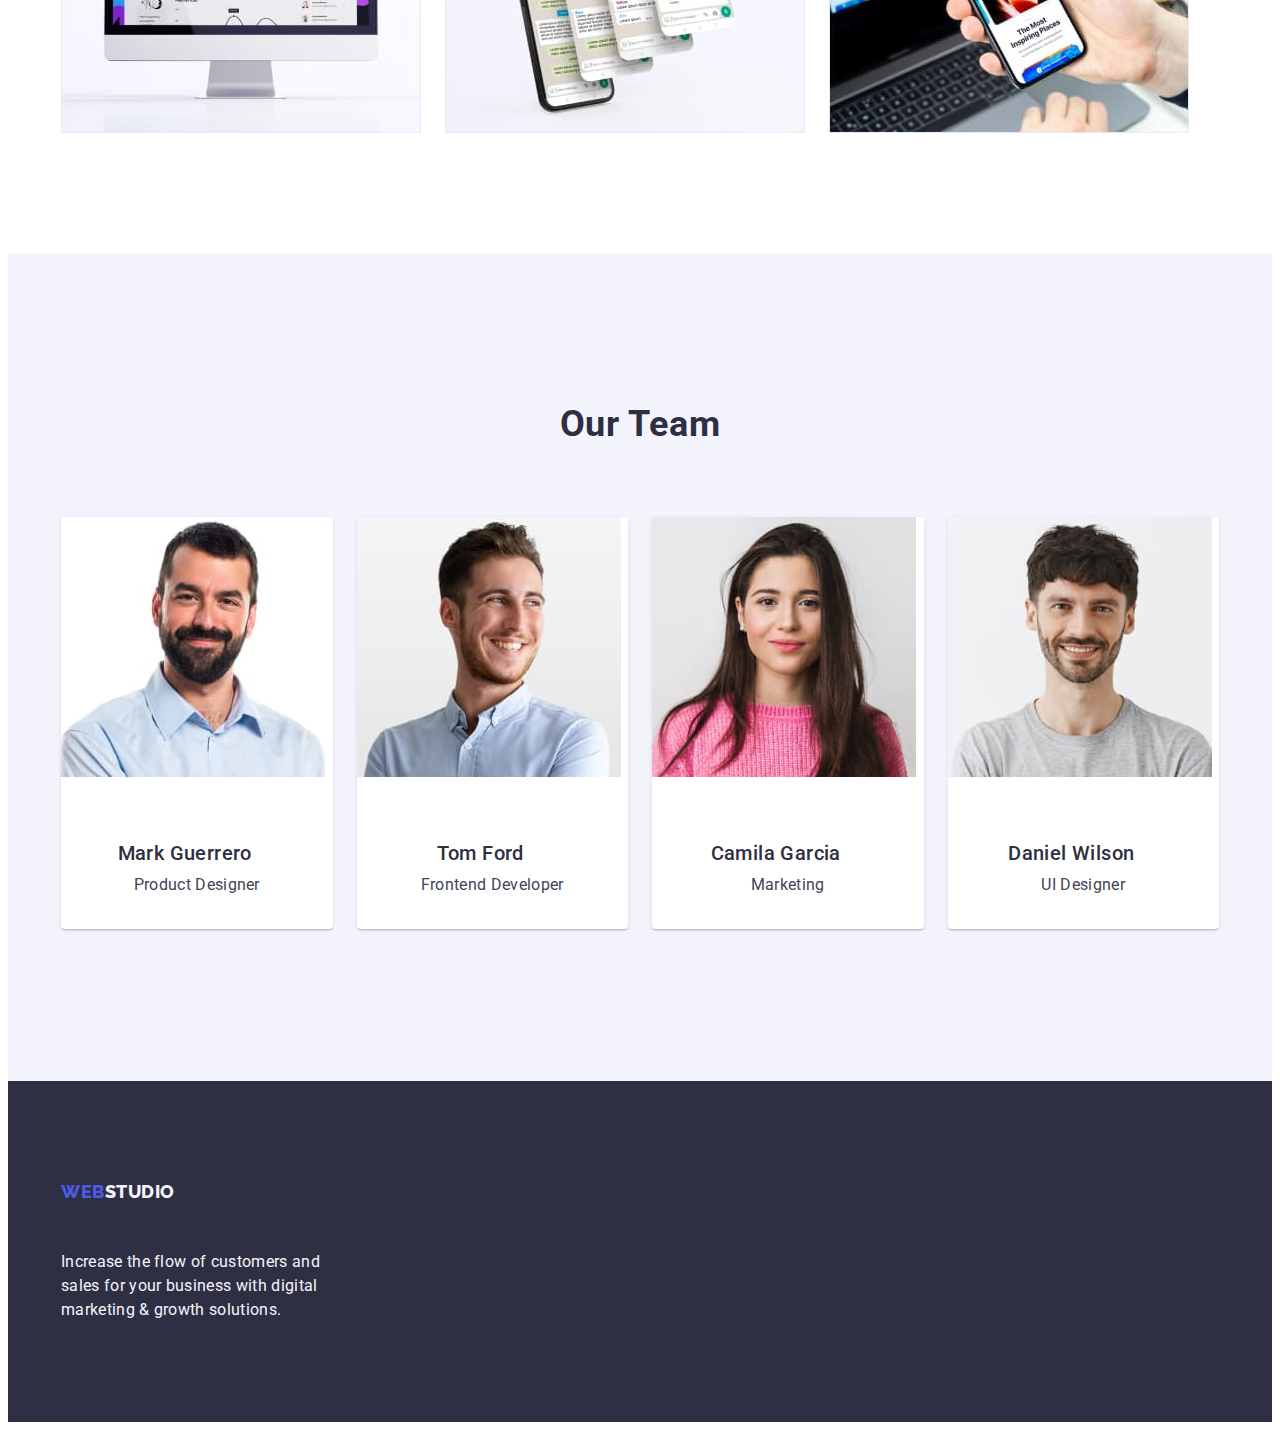
==== commit 4ac17773: "vis hidden update" ====
--- a/index.html
+++ b/index.html
@@ -52,7 +52,7 @@
 <!--section2-->
     <section class="strategy-section">
       <div class="container">
-      <h2 hidden class="our-strategy-title">Our Strategy</h2>
+      <h2 class="visually-hidden our-strategy-title">Our Strategy</h2>
       <ul class="list strategy-list">
         <li class="item-strategy">
           <h3 class="heading-title top-text">Strategy</h3>
--- a/css/styles.css
+++ b/css/styles.css
@@ -9,6 +9,16 @@
 .address-header {
     font-style: normal;
     margin-left: auto;
+}
+
+.visually-hidden {
+    position: absolute;
+    width: 1px;
+    height: 1px;
+    margin: -1px;
+    border: 0;
+    padding: 0;
+    white-space: nowrap;
 }
 
 .body {
@@ -77,9 +87,11 @@
     color: var(--iris);
     display: flex;
     align-items: center;
-    padding-left: 156px;
     margin-right: 76px;
-}
+    padding-top: 24px; 
+    padding-bottom: 24px;
+}
+
 .logo-studio {
     font-family: "Raleway", sans-serif;
     font-weight: var(--font-weith-logo);
@@ -395,6 +407,11 @@
     padding: 96px 0 120px;
 }
 
+.menu-link {
+    padding-top: 24px;
+    padding-bottom: 24px;
+    display: block;
+}
 .portfolio-btn {
 padding: 12px 24px 12px;
 font-family: "Roboto", sans-serif; 
@@ -422,6 +439,7 @@
 gap: 24px;
 justify-content: center;
 padding: 12px 24px;
+margin-bottom: 72px
 }
 
 
@@ -438,7 +456,6 @@
     flex-wrap: wrap;
     column-gap: 24px;
     row-gap: 48px;
-    margin-bottom: 72px
 }
 
 .portfolio-item {
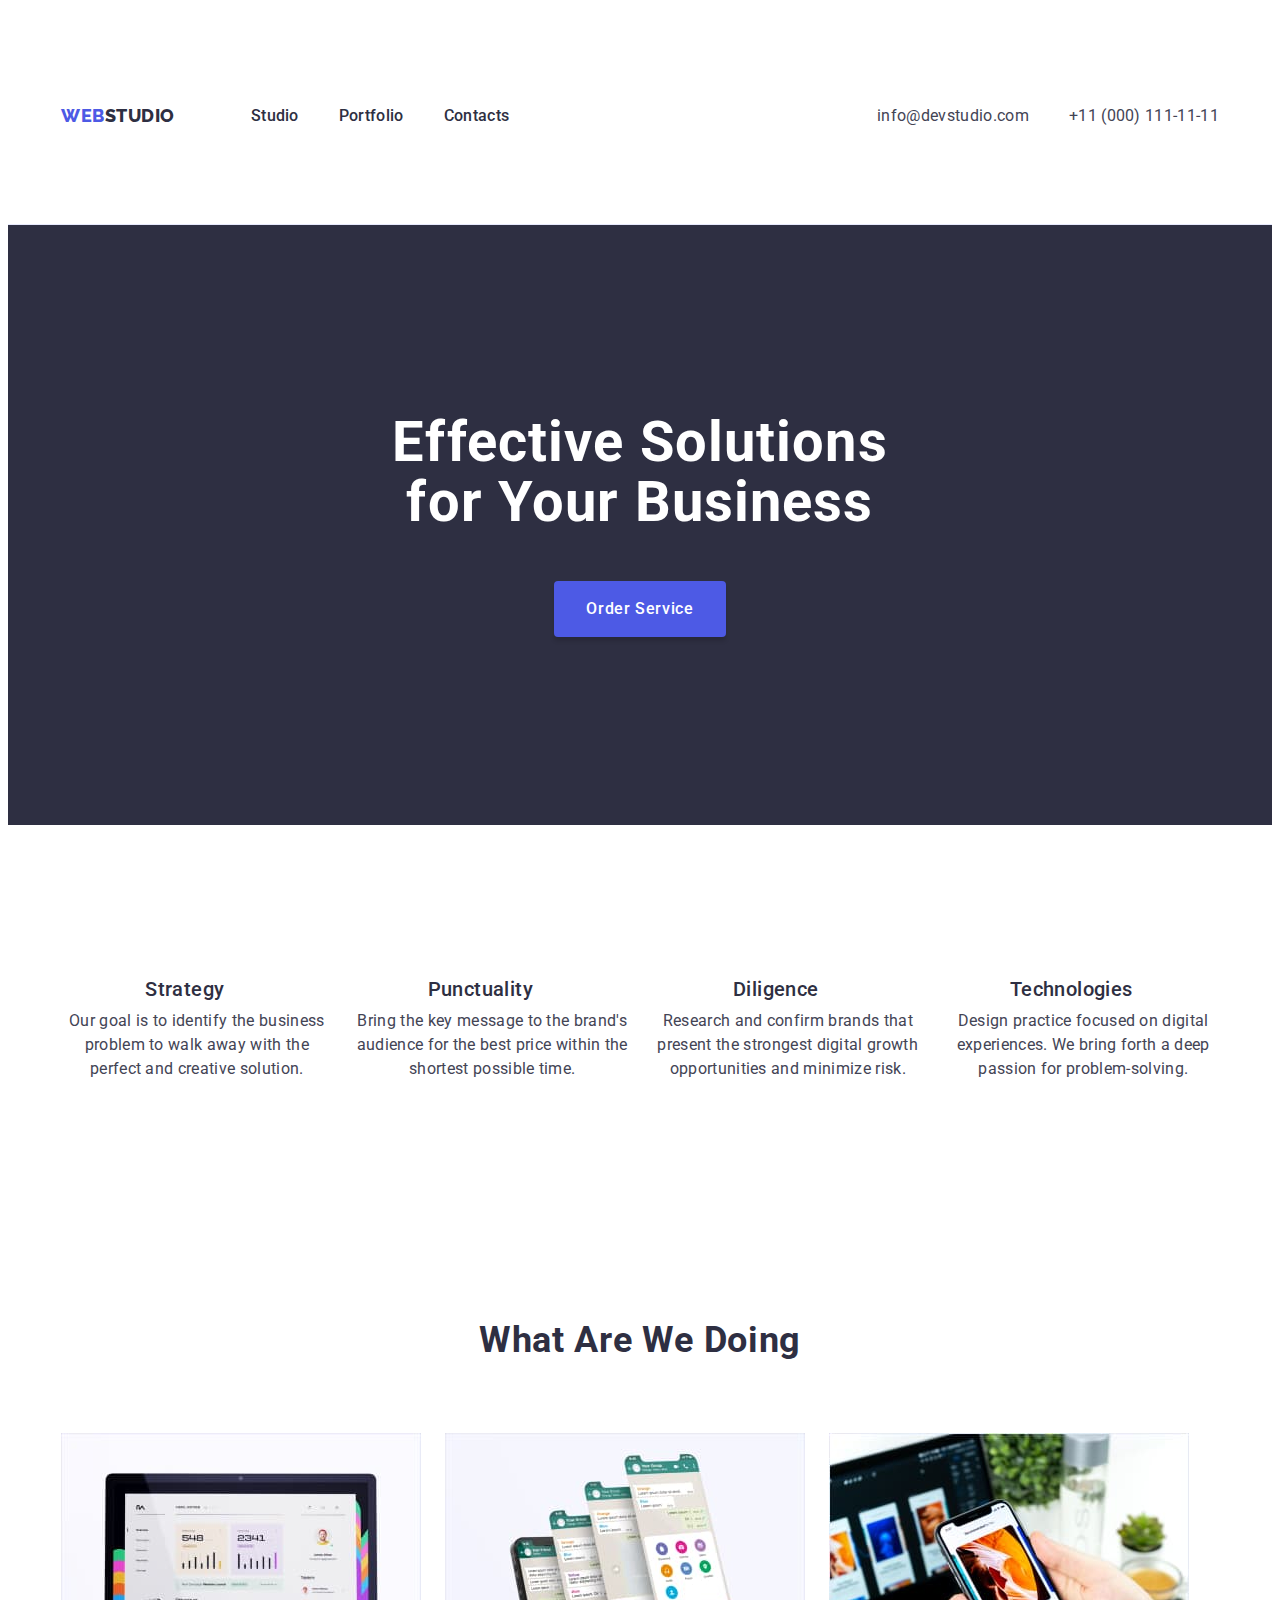
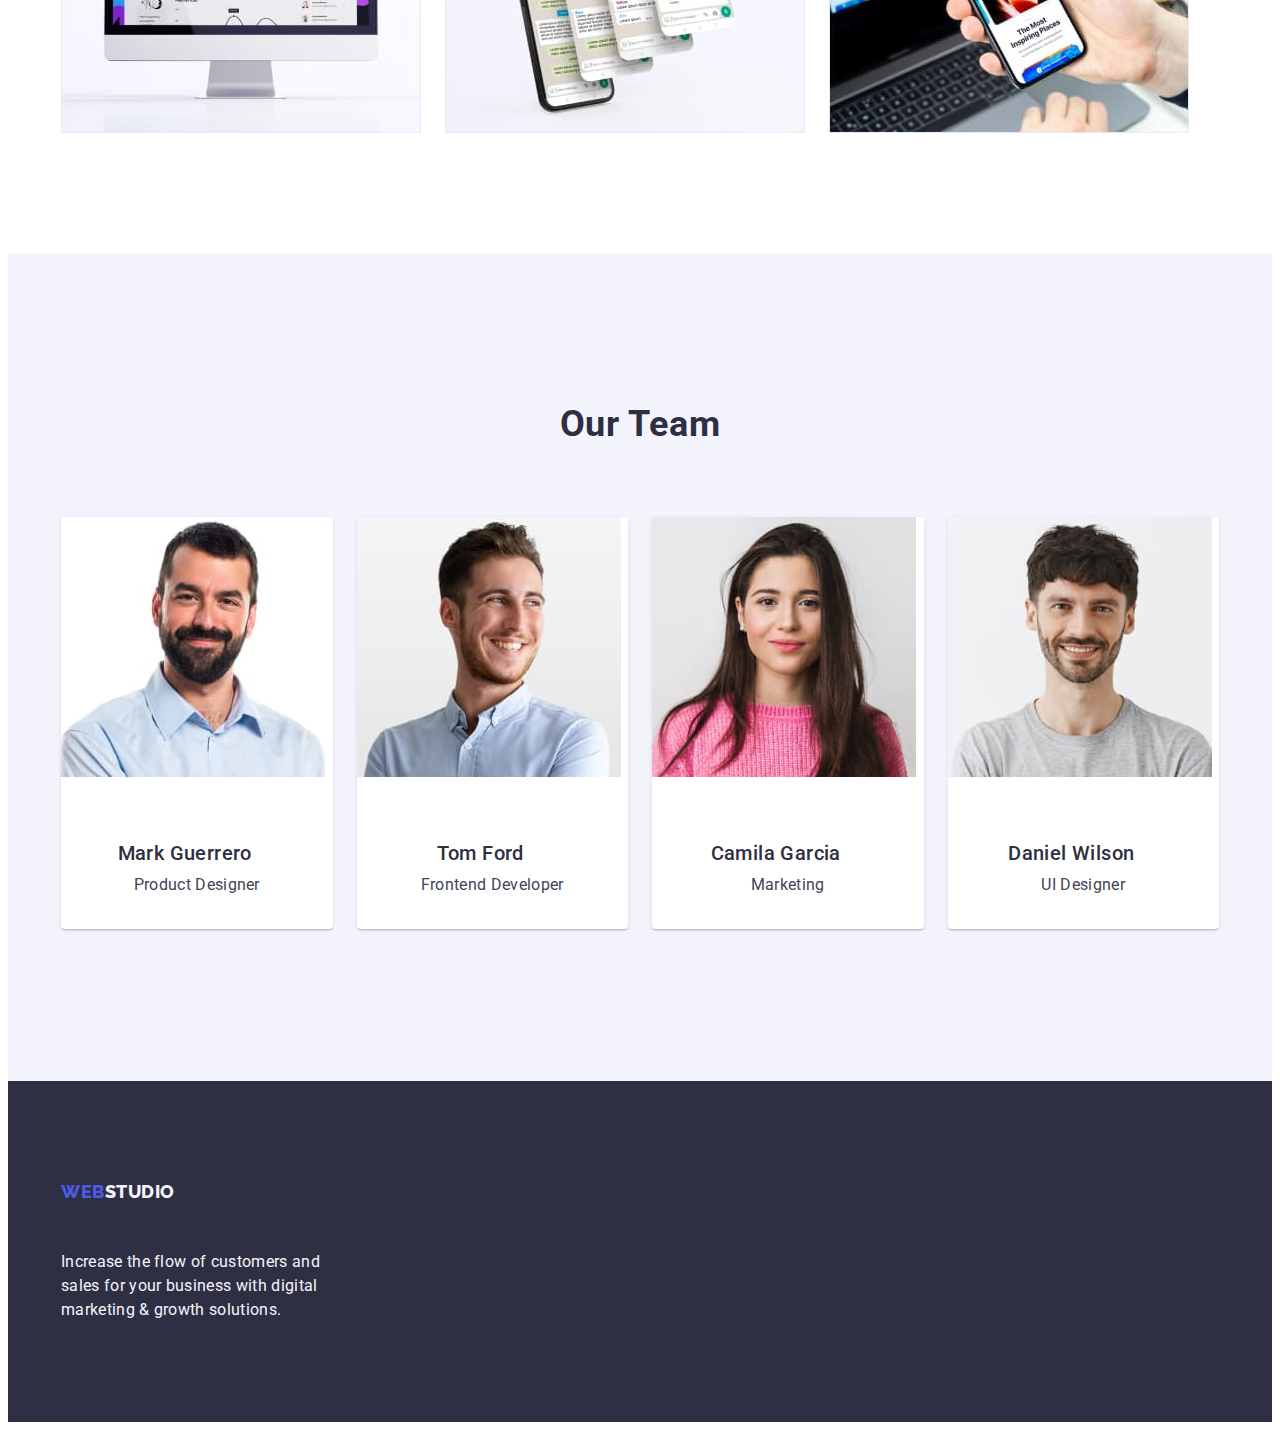
==== commit 5f8fc20c: "our-strategy-title" ====
--- a/index.html
+++ b/index.html
@@ -52,7 +52,7 @@
 <!--section2-->
     <section class="strategy-section">
       <div class="container">
-      <h2 class="visually-hidden our-strategy-title">Our Strategy</h2>
+      <h2 hidden class="our-strategy-title">Our Strategy</h2>
       <ul class="list strategy-list">
         <li class="item-strategy">
           <h3 class="heading-title top-text">Strategy</h3>
--- a/css/styles.css
+++ b/css/styles.css
@@ -11,15 +11,6 @@
     margin-left: auto;
 }
 
-.visually-hidden {
-    position: absolute;
-    width: 1px;
-    height: 1px;
-    margin: -1px;
-    border: 0;
-    padding: 0;
-    white-space: nowrap;
-}
 
 .body {
     font-family: var(--font-family);
@@ -233,7 +224,10 @@
 }
 .item-strategy {
     flex-basis: calc((100% - 3 * 24px) / 4);
-
+}
+
+.our-strategy-title {
+    visibility: hidden;
 }
 /*===================/STRATEGY======================*/
 
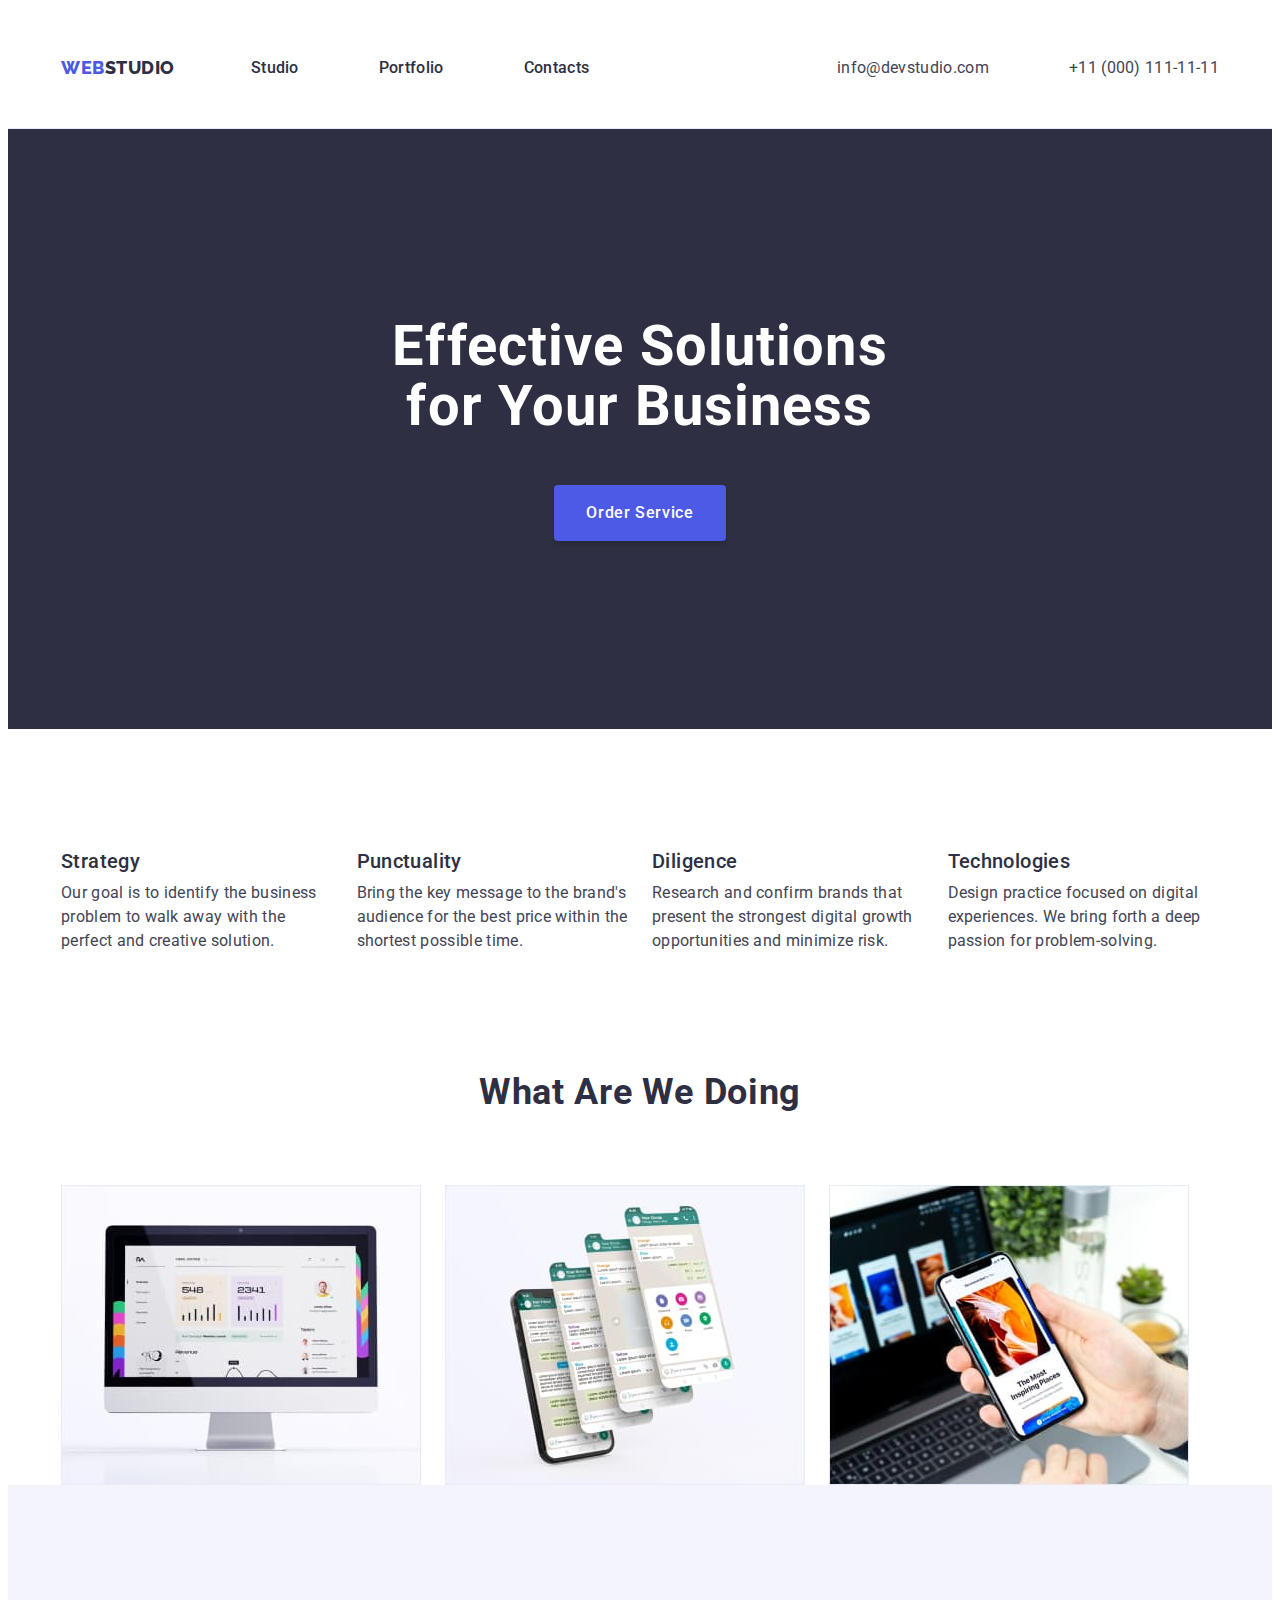
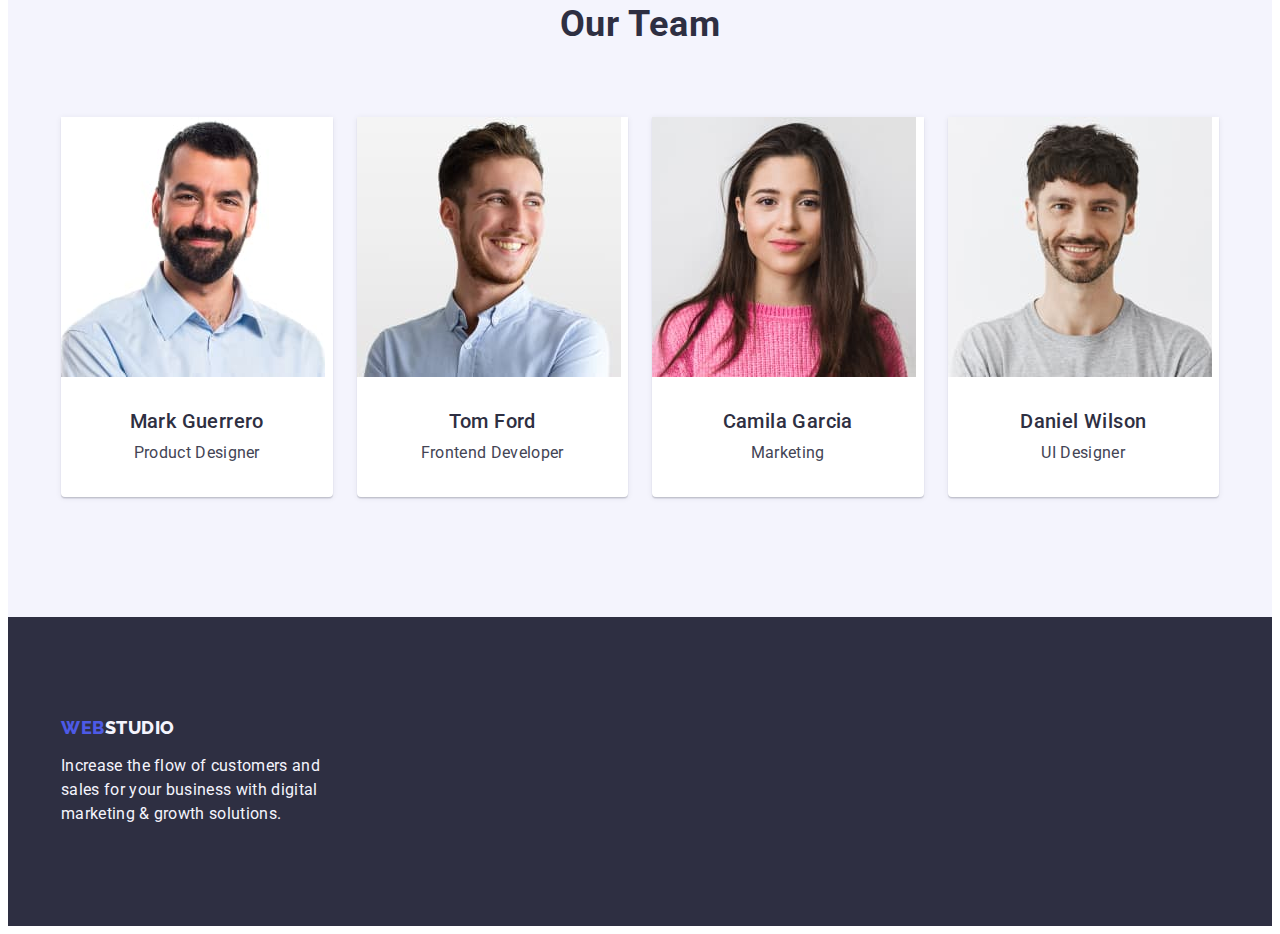
==== commit ac6fd0c0: "update unnecessary paddings/margin" ====
--- a/index.html
+++ b/index.html
@@ -33,7 +33,7 @@
           <a class="link modal-button" href="mailto:info@devstudio.com">info@devstudio.com</a>
         </li>
         <li class="address-mail-btn">
-      <a class="link modal-button" href="tel:+110001111111">+11 (000) 111-11-11</a>
+      <a class="link modal-phone" href="tel:+110001111111">+11 (000) 111-11-11</a>
       </li>
       </ul>
     </address>
@@ -51,25 +51,25 @@
   </section>
 <!--section2-->
     <section class="strategy-section">
-      <div class="container">
-      <h2 hidden class="our-strategy-title">Our Strategy</h2>
+      <div class="container section-cont">
+      <h2 hidden class="visually-hidden">Our Strategy</h2>
       <ul class="list strategy-list">
         <li class="item-strategy">
-          <h3 class="heading-title top-text">Strategy</h3>
-          <p class="subheading-title low-text">Our goal is to identify the business
+          <h3 class="heading-title">Strategy</h3>
+          <p class="subheading-title">Our goal is to identify the business
           problem to walk away with the perfect and creative solution.</p>
         </li>
         <li class="item-strategy">
-          <h3 class="heading-title top-text">Punctuality</h3>
-          <p class="subheading-title low-text">Bring the key message to the brand's audience for the best price within the shortest possible time.</p>
+          <h3 class="heading-title">Punctuality</h3>
+          <p class="subheading-title">Bring the key message to the brand's audience for the best price within the shortest possible time.</p>
         </li>
         <li class="item-strategy">
-          <h3 class="heading-title top-text">Diligence</h3>
-          <p class="subheading-title low-text">Research and confirm brands that present the strongest digital growth opportunities and minimize risk.</p>
+          <h3 class="heading-title">Diligence</h3>
+          <p class="subheading-title">Research and confirm brands that present the strongest digital growth opportunities and minimize risk.</p>
         </li>
         <li class="item-strategy">
-          <h3 class="heading-title top-text">Technologies</h3>
-          <p class="subheading-title low-text">Design practice focused on digital experiences. We bring forth a deep passion for problem-solving.</p>
+          <h3 class="heading-title">Technologies</h3>
+          <p class="subheading-title">Design practice focused on digital experiences. We bring forth a deep passion for problem-solving.</p>
         </li>
         </ul>
       </div>
--- a/css/styles.css
+++ b/css/styles.css
@@ -56,8 +56,8 @@
 /*===================HEADER======================*/
 .page-header {
     padding: 24px 0 24px;
-
-}
+}
+
 .header-cont {
     align-items: center;
     display: flex;
@@ -98,10 +98,13 @@
 display: flex; 
 gap: 40px; 
 }
+.menu-item:not(:last-child) {
+    margin-right: 40px;
+}
 
 .page-navigation {
     display: flex;
-    padding: 24px 0 24px;
+
 }
 
 .menu-link {
@@ -118,18 +121,14 @@
     color: var(--hover);
 }
 
-.menu-item {
-    padding-bottom: 24px;
-    padding-top: 24px; 
-}
 .last-link {
     margin-right: 0;
 
 }
 .page-header {
-    padding-top: 24px;
     border-bottom: 1px solid #E7E9FC;
     box-sizing: border-box;
+    padding: 24px 0 24px;
 }
 /*===================/HEADER======================*/
 
@@ -142,12 +141,27 @@
     letter-spacing: 0.02em;
     color: var(--button);
     font-style: normal;
-    padding-top: 24px;
-    margin-bottom: 24px;
+    margin-left: auto;
+    margin-right: 40px;
 
 }
 .modal-button:hover,
 .modal-button:focus {
+    color: var(--hover);
+}
+
+.modal-phone {
+    font-family: var(--font-family); 
+    font-weight: var(--font-weith-low);
+    font-size: var(--font-size-btn);
+    line-height: 1.50;
+    letter-spacing: 0.02em;
+    color: var(--button);
+    font-style: normal;
+
+}
+.modal-phone:hover,
+.modal-phone:focus {
     color: var(--hover);
 }
 
@@ -226,9 +240,19 @@
     flex-basis: calc((100% - 3 * 24px) / 4);
 }
 
-.our-strategy-title {
-    visibility: hidden;
-}
+.visually-hidden {
+    position: absolute;
+    width: 1px;
+    height: 1px;
+    margin: -1px;
+    border: 0;
+    padding: 0;
+    white-space: nowrap;
+    clip-path: inset(100%);
+    clip: rect(0 0 0 0);
+    overflow: hidden;
+}
+
 /*===================/STRATEGY======================*/
 
 
@@ -240,10 +264,6 @@
 }
 
 /*===================/GALLERY======================*/
-.section-gallery {
-padding-top: 120px;
-padding-bottom: 120px;
-}
 
 .galary-list {
     display: flex;
@@ -284,14 +304,6 @@
 .team-list {
     display: flex;
     gap: 24px;
-
-}
-
-.team-item {
-    padding-top: 32px;
-    padding-bottom: 32px; 
-    padding-left: 16px; 
-    padding-right: 16px;
 
 }
 
@@ -319,14 +331,9 @@
     line-height: 1.20; 
     letter-spacing: 0.02em;
     color: var(--navy-blue);
-    margin-top: 32px;
-    margin-bottom: 8px;
-    margin-right: 24px;
-}
-
+}
 .top-text {
     text-align: center;
-    margin-bottom: 8px;
 }
 
 .subheading-title {
@@ -371,7 +378,6 @@
     letter-spacing: 0.03em;
     text-transform: uppercase;
     color: var(--portfolio-btn);
-    margin-bottom: 16px; 
     
 }
 
@@ -384,7 +390,6 @@
     letter-spacing: 0.03em;
     text-transform: uppercase;
     color: var(--iris);
-    margin-bottom: 16px;
 }
 
 /*===================/FOOTER======================*/
@@ -402,8 +407,6 @@
 }
 
 .menu-link {
-    padding-top: 24px;
-    padding-bottom: 24px;
     display: block;
 }
 .portfolio-btn {
@@ -476,7 +479,6 @@
     padding: 32px 16px;
     border: 1px solid #e7e9fc;
     border-top: none;
-    margin-bottom: 8px;
 
 }
 /*===============/PORTFOLIO MAIN SECTION==================*/